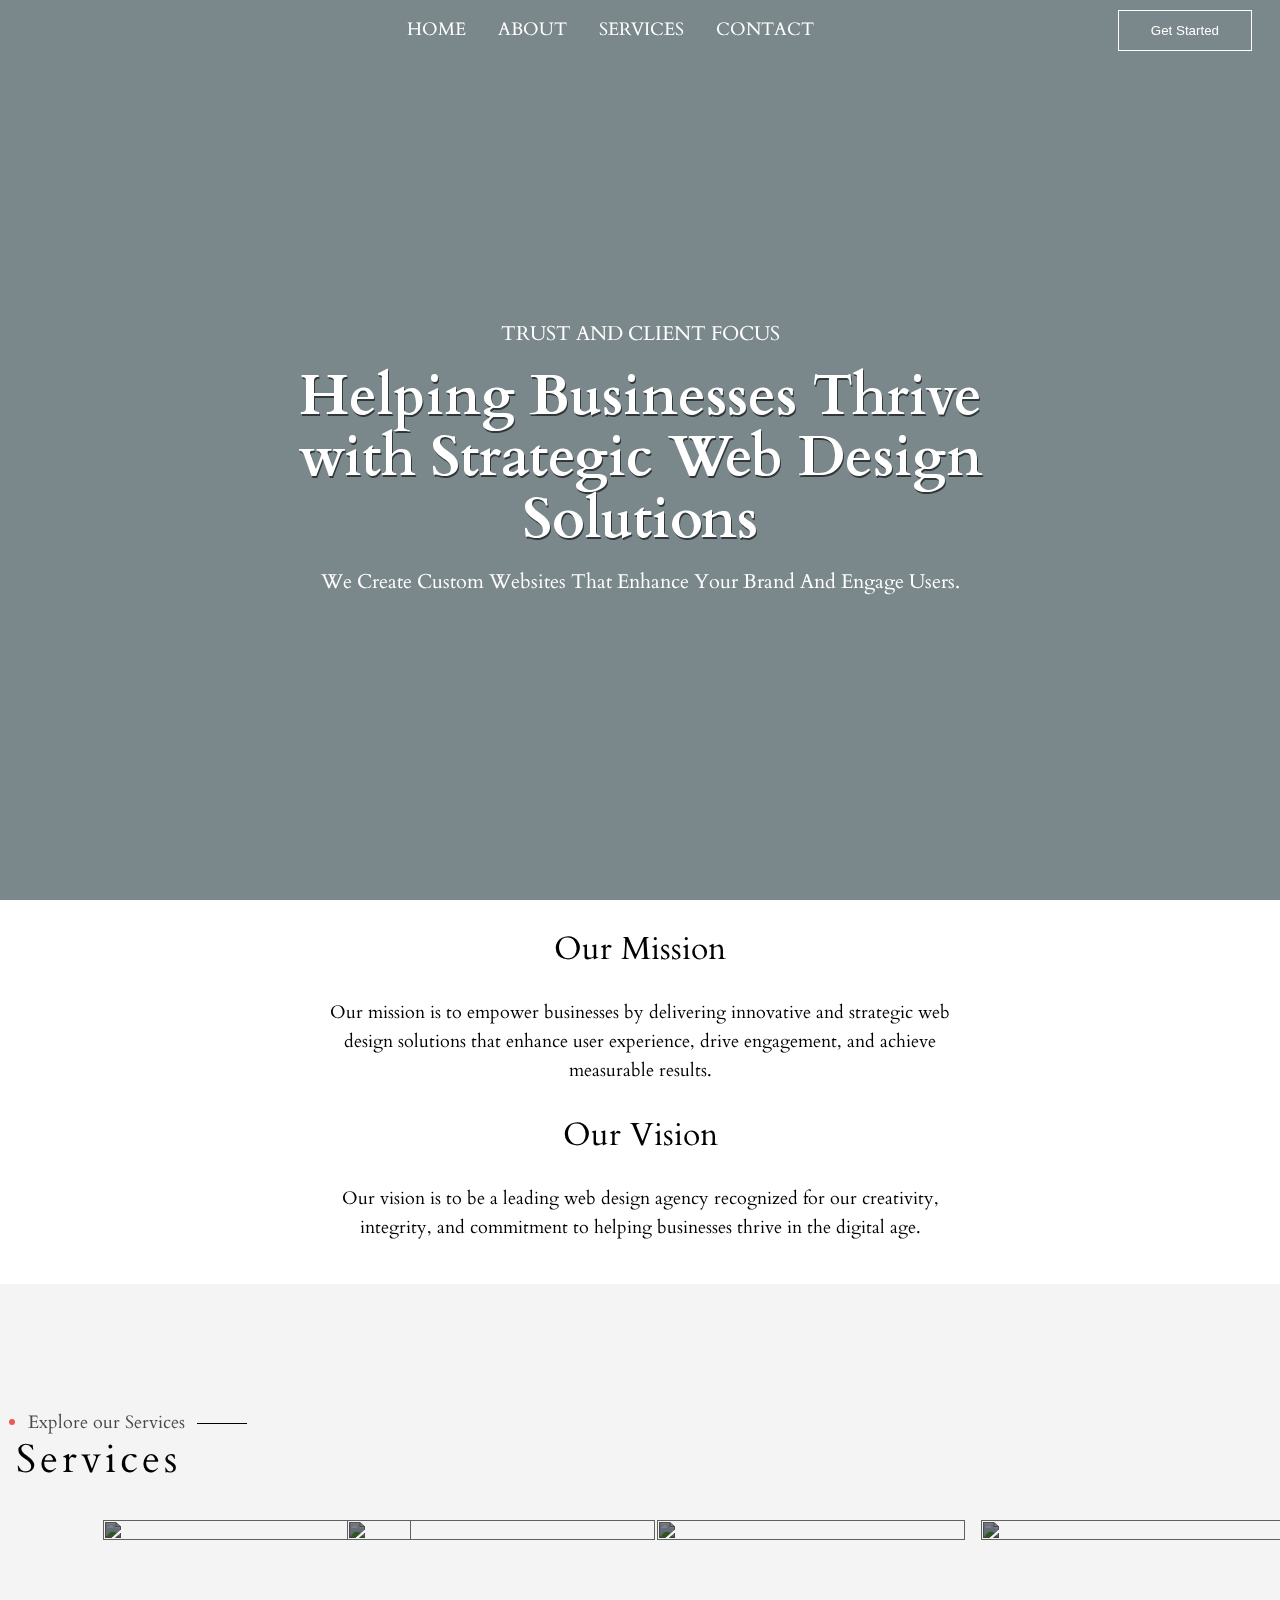
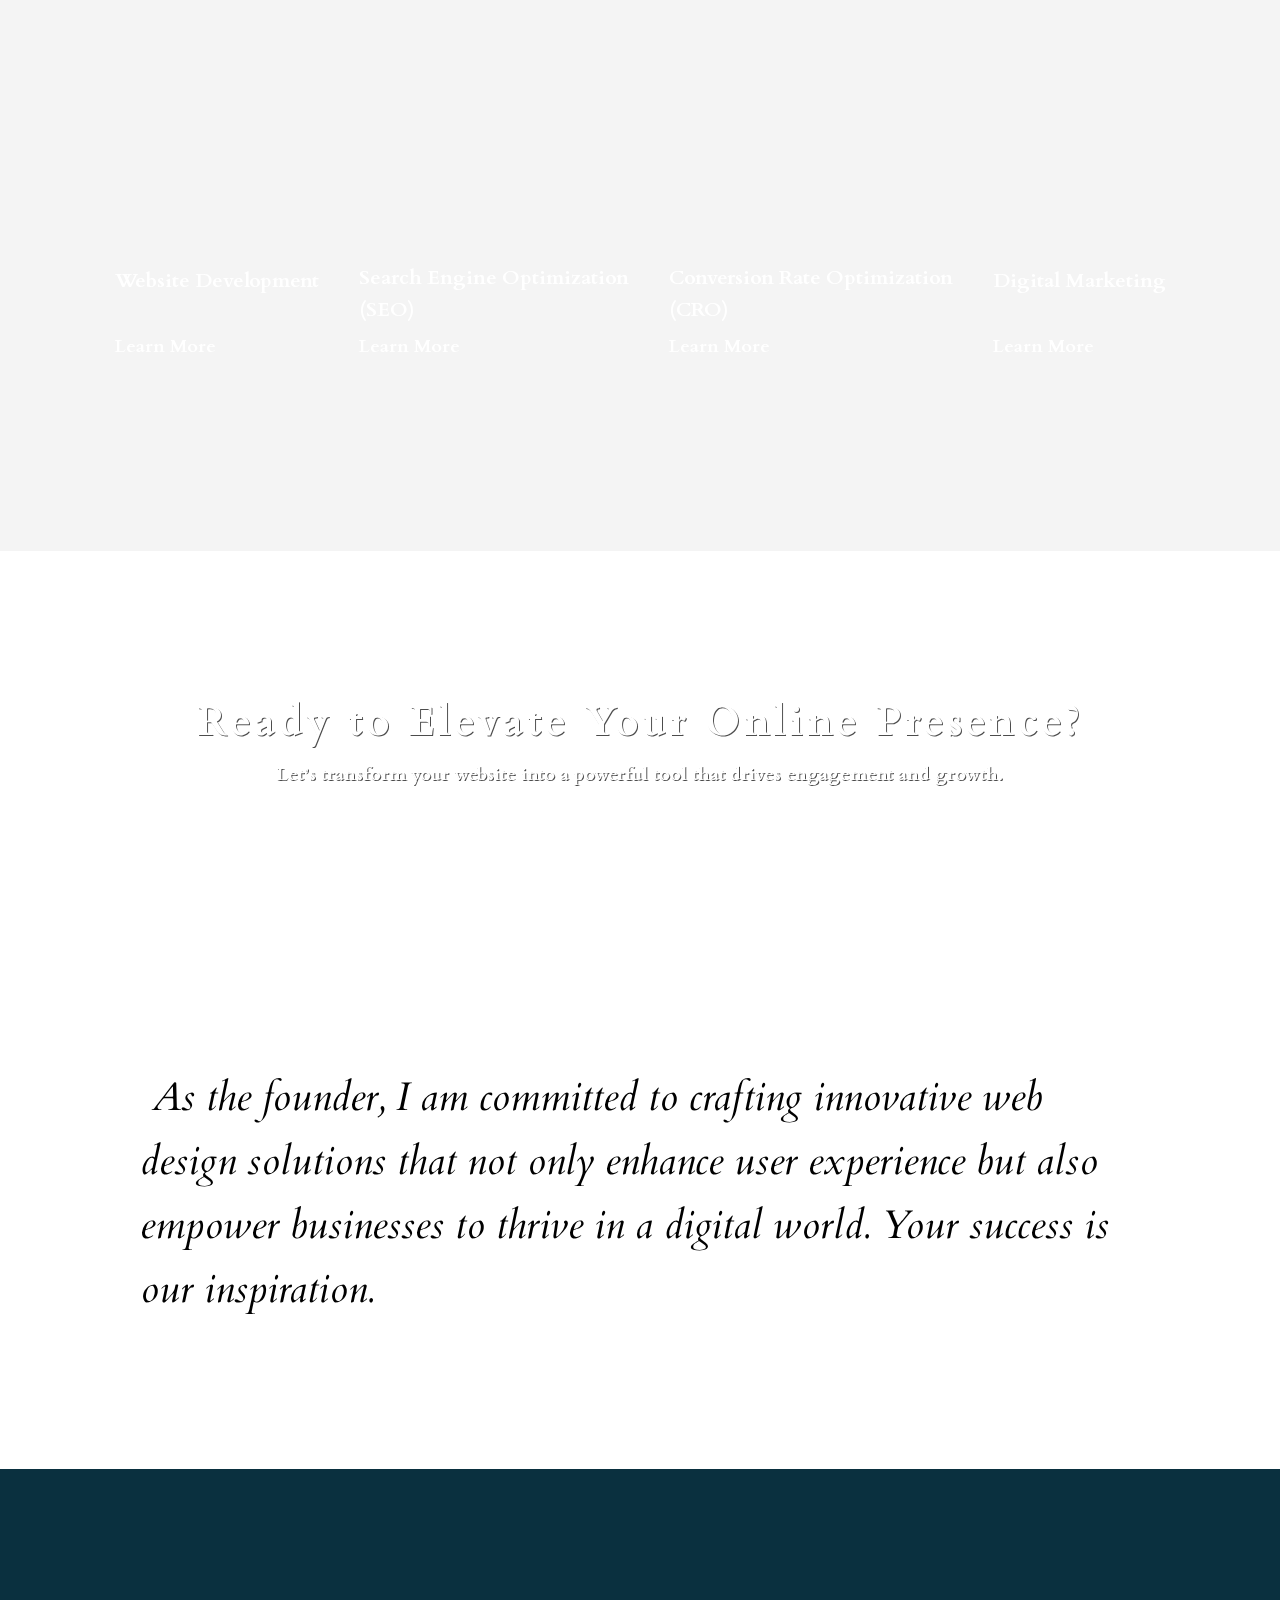
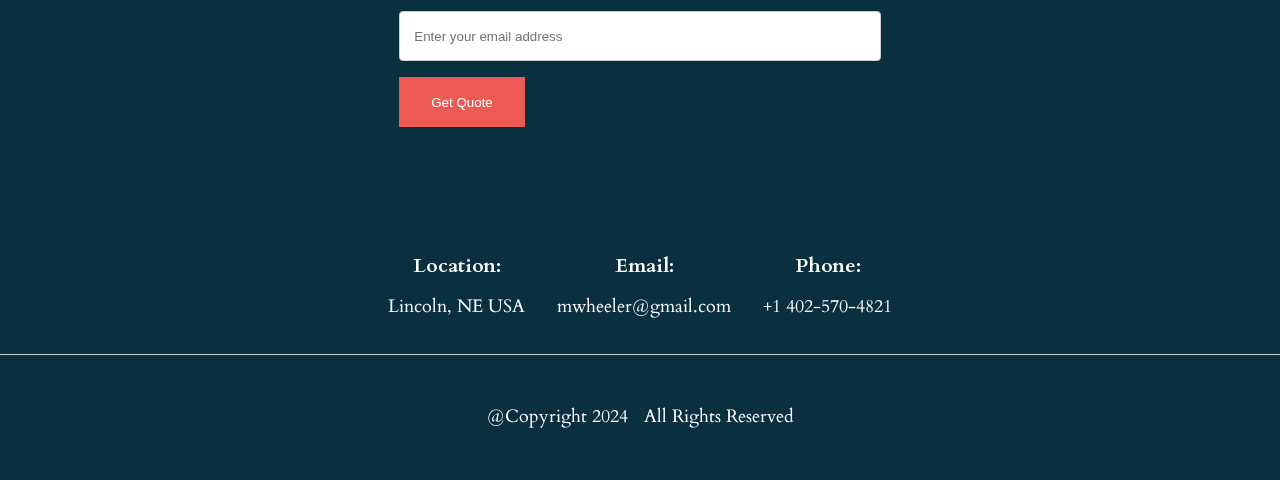
==== index.html @ 61f73f13 "about page" ====
<!DOCTYPE html>
<html lang="en">
  <head>
    <meta charset="UTF-8" />
    <meta name="viewport" content="width=device-width, initial-scale=1.0" />
    <title>Design co</title>
    <link rel="stylesheet" href="styles.css" />
    <link
      rel="stylesheet"
      href="https://cdnjs.cloudflare.com/ajax/libs/font-awesome/6.6.0/css/all.min.css"
      integrity="sha512-Kc323vGBEqzTmouAECnVceyQqyqdsSiqLQISBL29aUW4U/M7pSPA/gEUZQqv1cwx4OnYxTxve5UMg5GT6L4JJg=="
      crossorigin="anonymous"
      referrerpolicy="no-referrer"
    />
    <link rel="preconnect" href="https://fonts.googleapis.com" />
    <link rel="preconnect" href="https://fonts.gstatic.com" crossorigin />
    <link
      href="https://fonts.googleapis.com/css2?family=Cardo:ital,wght@0,400;0,700;1,400&display=swap"
      rel="stylesheet"
    />
  </head>
  <body>
    <main>
      <section class="hero" id="hero">
        <nav class="wrapper">
          <div class="logo">
            <a href="#hero"><img src="./assets/logoweb2.png" alt="" /></a>
          </div>
          <ul class="nav__links">
            <div class="mobile__close"><i class="fa-solid fa-x"></i></div>
            <li><a href="">HOME</a></li>
            <li><a href="about.html">ABOUT</a></li>
            <li><a href="#services">SERVICES</a></li>
            <li><a href="contact.html">CONTACT</a></li>
          </ul>
          <button onclick="window.location.href='contact.html'"  class="btn" >Get Started</button>
          <div class="mobile__open"><i class="fa-solid fa-bars"></i></div>
        </nav>
        <div class="title">
          <p>TRUST AND CLIENT FOCUS</p>
          <h1>Helping Businesses Thrive with Strategic Web Design Solutions</h1>
          <p>
            We create custom websites that enhance your brand and engage users.
          </p>
        </div>
        <div class="overlay"></div>
      </section>

      <!--------------------- INTRO------------------- -->

      <section class="introduction">
        <div class="statement">
          <div class="statement__header">
            <i class="fa-solid fa-crosshairs"></i>
            <h3>Our Mission</h3>
          </div>
          <p>
            Our mission is to empower businesses by delivering innovative and
            strategic web design solutions that enhance user experience, drive
            engagement, and achieve measurable results.
          </p>
        </div>

        <div class="statement">
          <div class="statement__header">
            <i class="fa-solid fa-medal"></i>
            <h3>Our Vision</h3>
          </div>
          <p>
            Our vision is to be a leading web design agency recognized for our
            creativity, integrity, and commitment to helping businesses thrive
            in the digital age.
          </p>
        </div>
        <button class="btn">MORE ABOUT US</button>
      </section>

      <!--------------------- SERVICES------------------- -->

      <section id="services" class="services" id="services">
        <div class="title__header wrapper">
          <div class="header__sub">
            <ul>
              <li>Explore our Services</li>
            </ul>
            <span></span>
          </div>
          <h2>Services</h2>
        </div>
        <div class="services__container wrapper">
          <article class="services__card">
            <img src="./assets/services.jpg" alt="" />
            <div class="services__card-text">
              <p>Website Development</p>
              <a href="webdev.html"
                >Learn More <i class="fa-solid fa-arrow-right"></i
              ></a>
            </div>
          </article>
          <article class="services__card">
            <img src="./assets/services2.jpg" alt="" />
            <div class="services__card-text">
              <p>Search Engine Optimization <br />(SEO)</p>
              <a href="seo.html"
                >Learn More <i class="fa-solid fa-arrow-right"></i
              ></a>
            </div>
          </article>
          <article class="services__card">
            <img src="./assets/services3.jpg" alt="" />
            <div class="services__card-text">
              <p>
                Conversion Rate Optimization <br />
                (CRO)
              </p>
              <a href="CROabout.html"
                >Learn More <i class="fa-solid fa-arrow-right"></i
              ></a>
            </div>
          </article>
          <article class="services__card">
            <img src="./assets/services4.jpg" alt="" />
            <div class="services__card-text">
              <p>Digital Marketing</p>
              <a href="marketing.html">Learn More <i class="fa-solid fa-arrow-right"></i></a>
            </div>
          </article>
        </div>
      </section>

      <!--------------------- CTA ------------------- -->

      <section class="cta">
        <div class="cta__background"></div>
        <div class="cta__content">
          <h2>Ready to Elevate Your Online Presence?</h2>
          <p>Let’s transform your website into a powerful tool that drives engagement and growth.</p>
          <a href="contact.html" class="cta__button">Get Started</a>
        </div>
      </section>

      <!--------------------- TESTIMONIALS ------------------- -->

      <!-- <section class="testimonial wrapper">
        <div class="title__header wrapper">
          <div class="header__sub">
            <ul>
              <li>Hear from our</li>
            </ul>
            <span></span>
          </div>
          <h2>Clients</h2>
        </div>
        <div class="testimonial__container wrapper">
          <div class="testimonial">
            <p>
              <i class="fas fa-quote-left"></i> "Working with [Your Business
              Name] transformed our online presence. The website they created is
              not only beautiful but has also significantly increased our
              customer engagement! <i class="fas fa-quote-right"></i>
            </p>
            <h3>Client Name, Company</h3>
          </div>
          <div class="testimonial">
            <p>
              <i class="fas fa-quote-left"></i> "The team was professional,
              responsive, and understood our needs perfectly. Our sales have
              improved since the new website launched!
              <i class="fas fa-quote-right"></i>
            </p>
            <h3>Client Name, Company</h3>
          </div>
          <div class="testimonial">
            <p>
              <i class="fas fa-quote-left"></i> "Highly recommend! Their
              attention to detail and creativity made our project a success. We
              couldn’t be happier! <i class="fas fa-quote-right"></i>
            </p>
            <h3>Client Name, Company</h3>
          </div>
        </div>
      </section> -->

<section class="founder__quote wrapper">
  <p class="founder__quote-content">
    <i class="fa-solid fa-quote-left"></i>
    As the founder, I am committed to crafting innovative web design solutions that not only enhance user experience but also empower businesses to thrive in a digital world. Your success is our inspiration. <i class="fa-solid fa-quote-right"></i>
  </p>


</section>
    </main>
    <footer>
      <section class="email__contact">
        <div class="email__container">
          <form action="https://api.web3forms.com/submit" method="POST">
            <input
              type="hidden"
              name="access_key"
              value="70f7e2d3-d299-4c2c-afec-eb3be67514da"
            />
          <input type="email" name="email" placeholder="Enter your email address" />
         

          <button class="btn">Get Quote</button>
          </form>
        </div>
        <div class="contact__footer-wrapper">
      <div class="contact__footer">
                <i class="fa-regular fa-compass" style="color: #ec535b;"></i>
            <h4> Location:</h4>
            <p>Lincoln, NE USA</p></div>
            <div class="contact__footer">
                <i class="fa-regular fa-envelope"style="color: #ec5b35;"></i>
            <h4> Email:</h4>
            <p>mwheeler@gmail.com</p></div>
            <div class="contact__footer">
                <i class="fa-solid fa-phone" style="color: #ec535b;"></i>
            <h4> Phone:</h4>
            <p>+1 402-570-4821</p></div>
      </div>
    </div>
        <div class="line"></div>
        <div class="copyright">
          <p>@Copyright 2024</p>
          <p>All Rights Reserved</p>
        </div>
      </section>
    </footer>
  </body>

  <script src="main.js" >

  </script>
</html>
---- styles.css ----
:root {
  --background: white;
  --primary: #0a303f;
  --button: #ec5b53;
  --textSecondary: rgb(75, 73, 73);
  --accent: #0082be;

  --fs-300: clamp(0.875rem, 0.55rem + 1vw, 1.125rem);
  --fs-350: clamp(1rem, 0.75rem + 1vw, 1.25rem);
  --fs-400: clamp(1rem, 1rem + 1.5vw, 1.5rem);
  --fs-450: clamp(1rem, 1rem + 1.65vw, 1.5rem);
  --fs-500: clamp(1rem, 1rem + 2vw, 2rem);
  --fs-600: clamp(1.125rem, 1rem + 3vw, 2.5rem);
  --fs-700: clamp(1.25rem, 1rem + 5vw, 3.5rem);
  --fs-xl: clamp(2.5rem, 1rem + 15vw, 6rem);
  --fw-light: 300;
  --fw-med: 400;
  --fw-semibld: 500;
  --fw-bld: 700;
  --padding-400: 12px;
  --padding-600: 32px;
  --padding-700: 48px;
  --margin-400: 16px;
  --margin-600: 32px;
  --margin-700: 48px;
  --margin-800: 80px;
  --margin-xl: clamp(6rem, 1rem + 25vw, 12rem);
  --gap-400: 16px;
  --gap-600: 32px;
  --gap-700: 48px;
  --gap-800: 64px;
}

*,
*::before,
*::after {
  box-sizing: border-box;
  padding: 0;
  margin: 0;
}

img,
picture,
video,
canvas,
svg {
  display: block;
  max-width: 100%;

  cursor: pointer;
  object-fit: cover;
}

html {
  font-family: "Cardo", sans-serif;
  scroll-behavior: smooth;
}
body {
  color: var(--text);
  line-height: 1.6;
  font-size: var(--fs-400);
  background-color: #ffffff;
}
h1,
h2,
h3,
h4 {
  line-height: 1.1;
}
h1 {
  font-size: var(--fs-700);
  font-weight: var(--fw-bld);
  text-shadow: 1.5px 1.5px rgba(0, 0, 0, 0.584);
  text-align: center;
}

h2 {
  font-size: var(--fs-600);
  color: var(--text-color-accent);
  letter-spacing: 4px;
  font-weight: var(--fw-semibld);
}

h3 {
  font-size: var(--fs-500);
  font-weight: var(--fw-semibld);
}
h4 {
  font-size: var(--fs-350);
  font-weight: var(--fw-bld);
}
h5 {
  font-weight: 300;
}
p,
li,
ul,
a,
span {
  font-size: var(--fs-300);
  margin-bottom: 0;
}

.wrapper {
  width: min(100% - 32px, 1440px);
  margin-inline: auto;
}
section {
  scroll-margin-top: -45px;
}

.title__header {
  padding-bottom: var(--margin-600);
}
.header__sub {
  display: flex;
  align-items: center;
  padding-left: 12px;
}
.header__sub li {
  color: var(--textSecondary);
}
li::marker {
  color: var(--button);
}
.header__sub span {
  border-bottom: 1px solid black;
  width: 50px;
  margin-left: var(--padding-400);
}

/*================BUTTONS================= */
.btn {
  background: transparent;
  padding: var(--padding-400) var(--padding-600);
  color: white;
  border: 1px solid white;
  font-weight: var(--fw-semibld);
}
.btn:hover {
  background-color: var(--button);
  border: transparent;
  transition: ease 1000ms;
  cursor: pointer;
}

/*==================HEADER================= */

/*==================NAV================= */

nav {
  display: flex;
  justify-content: space-between;
  gap: var(--gap-600);
  align-items: center;
  padding-block: var(--padding-400);
  position: absolute;
  top: 0;
  left: 0;
  right: 0;

  width: 100%;
  padding: 10px var(--padding-400);
  transition: background-color 0.3s ease;
  z-index: 10;
}
.sticky-nav {
  background-color: rgba(0, 0, 0, 0.8);
  position: fixed;
  top: 0;
  left: 0;
  width: 100%;
  z-index: 100;
  max-width: 1800px;
  justify-content: space-evenly;
}
nav .logo img {
  width: 75px;
  border-radius: 100vw;
}
.nav__links {
  display: flex;
  gap: var(--gap-600);
  align-items: center;
}
.nav__links li {
  list-style: none;
}

.nav__links li a {
  color: white;
}

.nav__links a {
  position: relative;

  font-size: var(--fs-300);
  text-decoration: none;
  font-weight: var(--fw-semibld);
  transition: 0.3s ease;
  color: white;
}
.nav__links a::before {
  position: absolute;
  content: "";
  top: 20px;
  left: 0;
  right: 0;
  bottom: 0;
  width: 0;
  height: 2px;
  transition: 500ms ease;
}
.nav__links a::after {
  position: absolute;
  content: "";
  inset: 0;
  top: -1px;
  width: 0;
  height: 2px;
  transition: 500ms ease;
}
.nav__links a:hover::before {
  width: 100%;
  background: var(--button);
}
.nav__links a:hover::after {
  width: 100%;
  background: var(--button);
}
.copywrite {
  text-align: center;
  margin-top: var(--margin-800);
  padding-bottom: var(--margin-600);
}

.mobile__open {
  display: none;
}
.mobile__close {
  display: none;
}
/*==================HERO================= */

.hero {
  background-image: url(./assets/hero.jpg);
  background-position: center;
  background-size: cover;
  background-attachment: fixed;
  background-repeat: no-repeat;
  min-height: 100vh;
  position: relative;
  display: flex;
  flex-direction: column;
  justify-content: center;
  align-items: center;
  padding: 0 20px;
}

.overlay {
  isolation: isolate;
  mix-blend-mode: multiply;
  background-color: rgb(122, 135, 139);
  position: absolute;
  inset: 0;
}

.title {
  text-align: center;
  color: white;
  max-width: 65ch;
  margin-inline: auto;
  font-weight: var(--fw-bld);
  z-index: 1;
}

.title > * {
  margin-top: var(--margin-400);
}
.title p {
  font-size: var(--fs-350);
  font-weight: var(--fw-light);
  text-transform: capitalize;
}

/*==================INTRO================= */

.statement {
  margin-inline: auto;
  font-size: var(--fs-350);
  max-width: 65ch;
  text-align: center;
}

.statement > * {
  margin-top: var(--margin-600);
}

/*==================SERVICES================= */
.services {
  background-color: rgb(244, 244, 244);
  padding: 125px 0 175px;
}
.services__container img {
  max-width: 325px;
  aspect-ratio: 1 / 1.5;
  width: 100%;
  filter: brightness(50%);
}
.services__container {
  display: flex;
  flex-wrap: wrap;
  justify-content: center;
  gap: var(--gap-400);
}

.services__card {
  display: grid;
}
.services__card > * {
  grid-column: 1 /2;
  grid-row: 1 / 2;
}

.services__card-text {
  align-content: end;
  color: white;
  font-weight: var(--fw-bld);
  padding: var(--padding-400);
  z-index: 10;
}
.services__card-text p {
  font-size: 1.25rem;
}
.services__card:first-child p,
.services__card:last-child p {
  padding-bottom: 1.8rem;
}

.services__card-text a {
  color: white;
  text-decoration: none;
}

/*==================CTA================= */

.cta {
  position: relative;
  min-height: 400px;
  overflow: hidden;
  color: white;
  text-align: center;
}

.cta__background {
  position: absolute;
  top: 0;
  left: 0;
  width: 100%;
  height: 100%;
  background-image: url(./assets/cta4.jpg); /* Replace with your image URL */
  background-size: cover;
  background-attachment: fixed; /* Parallax effect */
  background-position: center;
  z-index: 1;
  filter: brightness(80%);
}

.cta__content {
  position: relative;
  z-index: 2;
  padding: 150px 20px;
}

.cta h2,
.cta p {
  font-weight: var(--fw-bld);
  margin-bottom: var(--margin-400);
  text-shadow: 1px 1px rgba(0, 0, 0, 0.701);
}

.cta__button {
  padding: var(--padding-400) var(--padding-600);
  background-color: transparent;
  color: white;
  border: 2px solid white;
  transition: background-color 0.3s;
  font-weight: var(--fw-med);
  text-decoration: none;
}

.cta__button:hover {
  background-color: #d14b43;
  border: none; /* Darker shade for hover effect */
}

/*==================TESTIMONIALS================= */
.testimonial {
  padding-block: var(--padding-700);
}

.testimonial__container {
  display: grid;

  grid-template-columns: repeat(auto-fit, minmax(350px, 1fr));
  align-items: center;
  place-items: center;
}
.testimonial p {
  max-width: 50ch;
}

/*==================FOUNDER QUOTE================= */


.founder__quote-content{
 
  font-size: var(--fs-600);
  font-style: italic;
  max-width: 50ch;
  margin-inline: auto;
height: 400px;
 
  align-content: center;
  
 
}
.founder__quote .fa-solid:first-of-type{
  padding-right:var(--padding-400);
}
.founder__quote .fa-solid:last-of-type{
  padding-left:var(--padding-400);
}

/*==================EMAIL CONTACT================= */

.contact__footer-wrapper {
  display: flex;
  flex-wrap: wrap;
  justify-content: space-evenly;
  padding-bottom: var(--padding-600);
  gap: var(--gap-600);
}
.contact__footer {
  display: grid;
  place-items: center;
  gap: var(--gap-400);
}
.contact__footer > * {
  color: white;
}
.contact__footer i {
  transform: scale(1.5);
}

.email__contact {
  display: grid;
  place-items: center;
  background-color: var(--primary);
  min-height: 350px;
}
.email__container {
  display: flex;
  flex-wrap: wrap;
  gap: 8px;
  align-items: center;
  padding: 130px 0 100px;
}
.email__contact input {
  min-width: 350px;
  padding-left: 6px;
}

.email__container .btn {
  background-color: var(--button);
  border: transparent;
}

.email__container .btn:hover {
  background-color: black;
  border: 1px black;
}

.email__contact input,
.email__contact .btn {
  height: 50px;
}
.line {
  width: 100%;
  border-bottom: 1px solid rgba(245, 243, 243, 0.256);
}
.socials {
  display: flex;
  gap: var(--gap-600);
  padding-bottom: var(--padding-400);
}
.socials i {
  color: white;
  font-size: 2rem;
}
.socials i:hover {
  transform: translateY(-4px);
}
.copyright {
  display: flex;
  gap: var(--gap-400);
  padding-block: var(--padding-700);
  color: white;
}

/*------------ EXPLORE SERVICES ---------------*/

.contact {
  display: grid;
  grid-template-columns: 1fr 1.5fr;
  justify-items: space-between;
  background-color: var(--primary);
  padding: var(--padding-700) 150px;
}
.location__col {
  display: grid;
  gap: var(--gap-400);
  color: white;
  align-content: center;
}
.location__col p {
  padding-block: var(--padding-400);
  color: black;
}
.contact h3 {
  font-weight: var(--fw-bld);
  margin-block: var(--margin-400);
}
.contact__form {
  color: white;
  display: grid;
  grid-template-columns: subgrid;
}

label {
  display: block;
  font-size: var(--fs-300);
}
form {
  padding-block: var(--padding-400);
}
form button {
  margin-top: var(--margin-400);
}

input[type="text"],
input[type="email"],
input[type="tel"],
textarea {
  width: 100%;
  padding: 14px;
  border: 1px solid #ccc;
  border-radius: 4px;
}
footer {
  padding-top: 75px;
}
footer .line {
  width: 100%;
  border-bottom: 1px solid rgb(200, 200, 200);
}
.footer {
  display: grid;
  grid-template-columns: 1fr 0.5fr 1fr;
  justify-items: center;

  padding-top: 120px;
  margin-inline: auto;
}
.footer .logo img {
  padding-bottom: var(--padding-700);
  margin-inline: auto;
}
.footer p,
.footer h4 {
  color: var(--textSecondary);
  max-width: 50ch;
  padding-inline: 6px;
}

.footer__links ul {
  list-style: none;
  display: grid;
  gap: 8px;
  padding-top: var(--padding-600);
}
.footer__links a {
  text-decoration: none;
  font-size: var(--fs-300);
  color: var(--textSecondary);
}
.footer__links a:hover {
  color: #ec5b53;
}
.reach__us {
  color: white !important;
}

/*------------ SEO.HTML ---------------*/
.seo {
}

.seo .banner {
  background-image: url("./assets/banner3.jpg");
}

.seo__services-box {
  margin-inline: auto;
}

.seo__services-box ul {
  display: grid;
  grid-template-columns: 1fr 1fr;
  justify-items: center;
  align-items: center;
  padding-bottom: 175px;
}

.seo__services-box img {
  max-height: 450px;
  max-width: 450px;

  border-radius: 12px;
}

.seo__services__list h2 {
  text-align: center;

  padding-bottom: var(--padding-700);
}
.seo__col li {
  max-width: 55ch;
  padding-block: 12px;
}

/*------------ WEB DEV SERVICE.HTML ---------------*/
.webdev .banner {
  background-image: url("./assets/banner2.jpg");
}
.webdev__img {
  display: grid;
  grid-template-columns: repeat(auto-fit, minmax(350px, 1fr));

  justify-content: space-between;
  gap: var(--gap-400);
}
.webdev__img img {
  border-radius: 12px;
}
.webdev__services__list ul {
  max-width: 85ch;
  margin-inline: auto;

  padding-bottom: 175px;
}
.webdev__services__list h2 {
  text-align: center;
  padding-top: 100px;
  margin-bottom: var(--margin-600);
}
.webdev__services__list li {
  padding-block: 12px;
}
.webdev__together__quote {
  font-size: var(--fs-450);
  max-width: 60ch;
  margin-inline: auto;

  position: relative;
  padding-block: 100px;
  font-style: italic;
}
.explore__services__about .fa-quote-left {
  position: absolute;
  top: 0;
  left: -20px;
  color: rgba(0, 0, 0, 0.15);
  font-size: 7rem;
  z-index: -1;
}

/*------------ MARKETING SERVICE.HTML ---------------*/
.marketing .banner {
  background-image: url(./assets/marketing2.jpg);
  background-size: contain;
  background-position: center;
}
.marketing__services-wrapper {
  display: grid;
  grid-template-columns: 1fr 1fr;
  justify-content: center;
  gap: var(--gap-700);
  padding-block: var(--padding-700);
}
.marketing__col p {
  max-width: 50ch;
  padding-block: var(--padding-600);
}
.marketing__services-list {
  display: grid;
  grid-template-columns: 1fr 1fr;
  place-items: center;
  gap: var(--gap-400);
}
.marketing__services-list img {
  max-width: 200px;
  max-height: 200px;
  aspect-ratio: 1 / 1;
  width: 100%;
  border-radius: 100vw;
}
.marketing__services-box{
  padding-bottom: 175px;
}

.marketing__services-box h2 {
  text-align: center;
}
.marketing__services-list:nth-child(even) {
  grid-template-columns: 1fr 1fr;
  grid-template-areas: "image text";
}

.marketing__services-list:nth-child(odd) {
  grid-template-columns: 1fr 1fr;
  grid-template-areas: "image text";
}

.marketing__services-list img {
  grid-area: image;
}

.marketing__col {
  grid-area: text;
}

/*------------ CRO SERVICE.HTML ---------------*/

.banner {
  background-image: url("./assets/banner.jpg");
  background-size: cover;
  background-position: center;
  background-attachment: fixed;
  height: 500px;
  position: relative;
  overflow: hidden;
}

.explore__services__about-title {
  position: absolute;
  inset: 0;
  top: 50%;
  transform: translateY(-20%);
  font-size: var(--fs-700);
  color: white !important;
  margin-inline: auto;
  text-align: center;
  z-index: 1;
}
.explore__services__about ul {
  list-style: none;
}
.explore__services__about li i {
  font-size: 1.5rem;
  padding-right: 8px;
}
.explore__services__about p,
.explore__services__about li {
  color: var(--textSecondary);
}
.services__about-subhead h2 {
  text-align: center;
  margin-bottom: var(--margin-600);
}
.services__about-subhead {
  padding-block: 120px;
  max-width: 60ch;
  margin-inline: auto;
}
.cro__services-box {
  display: grid;
  grid-template-columns: repeat(auto-fit, minmax(350px, 1fr));

  padding-bottom: 120px;
}
.cro__services-box img {
  border-radius: 12px;
}
.cro__services-list h2 {
  text-align: center;
  text-decoration: underline;
  margin-block: var(--margin-700);
}
.cro__services-list ul > * {
  margin-bottom: var(--margin-400);
}
.together__quote {
  font-size: var(--fs-450);
  max-width: 30ch;
  position: relative;
  padding-top: var(--padding-600);
  font-style: italic;
}

/*------------ CONTACT US.HTML---------------*/
.contact__us-header {
}
.nav__sub-pages {
  display: flex;
  align-items: center;
  gap: var(--gap-600);
  /* From https://css.glass */
  background: rgba(255, 255, 255, 0.2);
  border-radius: 16px;
  box-shadow: 0 4px 30px rgba(0, 0, 0, 0.1);
  backdrop-filter: blur(5px);
  -webkit-backdrop-filter: blur(5px);

  list-style: none;
  margin-inline: auto;
  padding: var(--padding-400) var(--padding-700);
  border-radius: 100vw;
}

.nav__sub-pages a {
  color: white;
  text-decoration: none;
  font-weight: var(--fw-bld);
}
.nav__sub-pages a:hover {
  color: var(--accent);
}
.contact__us .banner {
  background-image: url(./assets/contactus4.jpg);
  background-size: cover;
  min-height: 150vh;
}
.contact__us .contact__us-form {
  margin-top: 15rem;

  max-width: 650px;
  margin-inline: auto;
  color: white;
  display: block;
  border-radius: 10px;
  background: rgba(13, 13, 13, 0.75);
  border-radius: 16px;
  box-shadow: 0 4px 30px rgba(0, 0, 0, 0.1);
  backdrop-filter: blur(5px);
  -webkit-backdrop-filter: blur(5px);
  padding: var(--padding-700);
}
.contact__us-form {
  color: white;
  min-width: 375px;
  margin-inline: auto;
}
.contact__us-form form {
}

footer .location__col {
  color: black;
  display: flex;
  flex-wrap: wrap;
  justify-content: space-evenly;
  gap: var(--gap-600);
}
.location__footer {
  display: grid;
  place-items: center;
  gap: var(--gap-400);
}
.location__footer i {
  scale: 2;
}
.location__footer p {
  color: black;
}
.contact__us .contact__form {
  color: black;
}


/*------------ ABOUT.HTML---------------*/

.about .banner{
  background-image: url(./assets/about6.jpg);
}
.about .explore__services__about-title{
 
  text-shadow: 1px 1px rgba(0, 0, 0, 0.49);
}
.about .container{
  max-width: 65ch;
  margin-inline: auto;
  padding-top: var(--padding-700);
}

.about__header h1{
  padding-bottom: var(--padding-400);
}
.about__header {
  text-align: center;
  padding-block: var(--padding-600);
}
.about__box{
  display: grid;
  grid-template-columns: 1fr 1fr;
  gap: var(--gap-600);
}
.about__card h2{
  padding-bottom: var(--padding-400);
}
.about__footer{
  display: grid;
  place-items: center;
  gap:10px;
}

.contact__links{
  display: flex;
  align-items: center;
  padding-top: var(--padding-400);
}


@media (max-width: 800px) {
  .email__container {
    justify-content: center;
    max-width: 90%;
  }

  .hero {
    background-attachment: scroll;
  }
  .cta__background {
    background-attachment: scroll;
  }
  .banner {
    background-attachment: scroll;
  }

  .services__card-text {
    margin-top: auto;
  }
  .services__card-text a:hover {
    color: var(--accent);
  }

  .services__card:first-child p,
  .services__card:last-child p {
    padding-bottom: 0;
  }
  .cro__services-list {
    padding-inline: var(--padding-600);
  }
  .contact {
    grid-template-columns: 1fr;
    padding-inline: var(--padding-400);
  }

  .footer {
    gap: var(--gap-700);
    padding-block: var(--padding-600);
  }

  .webdev__services__list ul {
    gap: 0;
    flex-wrap: wrap;
  }
  .seo__services-box img {
    max-height: 350px;
    max-width: 350px;
  }
  iframe {
    width: 375px;
  }
  .footer p {
    text-align: center;
  }
}

@media (max-width: 1000px) {
  
  .mobile__open {
    display: block;
    color: white;
    cursor: pointer;
    font-size: 2rem
  }

  .nav__links {
    display: flex;
    flex-direction: column;
    background-color: black;
    width: 250px;
    justify-content: center;
    align-items: center;
    padding-block: 15rem;
    position: fixed;
    top: 0;
    right: -200%;
    transition: 500ms ease;
  }
  .nav__links.active {
    right: 0px;
  }
  .mobile__close {
    display: block;
    position: absolute;
    top: 30px;
    right: 30px;
    cursor: pointer;
  }
  .mobile__close i {
    color: white;
  }

  nav .btn {
    display: none;
  }
  .sticky-nav {
    justify-content: space-between;
    padding-inline: var(--padding-600);
  }

  .seo__services-box ul {
    display: grid;
    grid-template-columns: 1fr;
    gap: var(--gap-700);
  }

  .seo ul img:first-of-type {
    grid-row-start: 1;
  }
  .footer {
    grid-template-columns: 1fr;
    justify-content: center;
    gap: var(--gap-600);
  }
  iframe {
    max-width: 600px;
  }
  .webdev__img {
    grid-template-columns: 1fr;
  }
  .marketing__services-wrapper {
    grid-template-columns: 1fr;
  }

  .marketing__services-list:nth-child(even) {
    grid-template-columns: 1fr 1fr;
    grid-template-areas: "image text";
  }

  .marketing__services-list:nth-child(odd) {
    grid-template-columns: 1fr 1fr;
    grid-template-areas: "text image";
  }
}
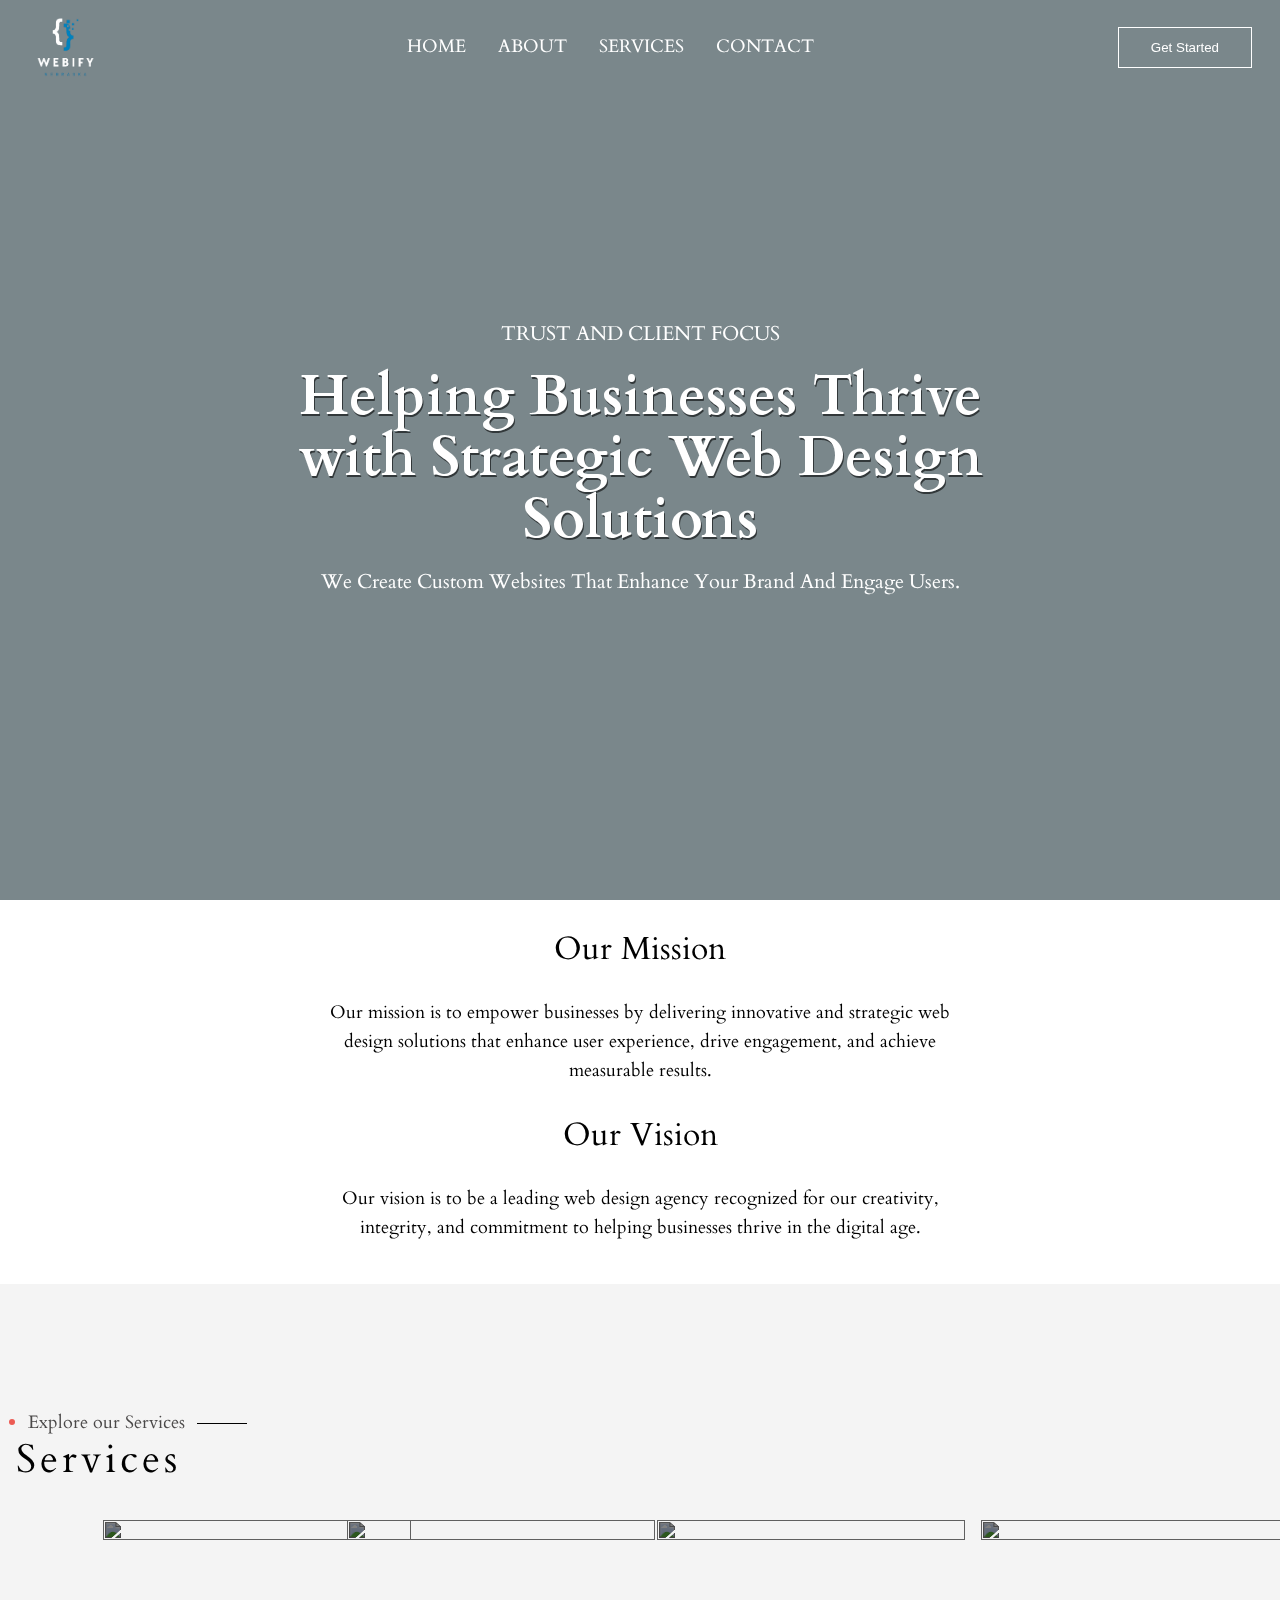
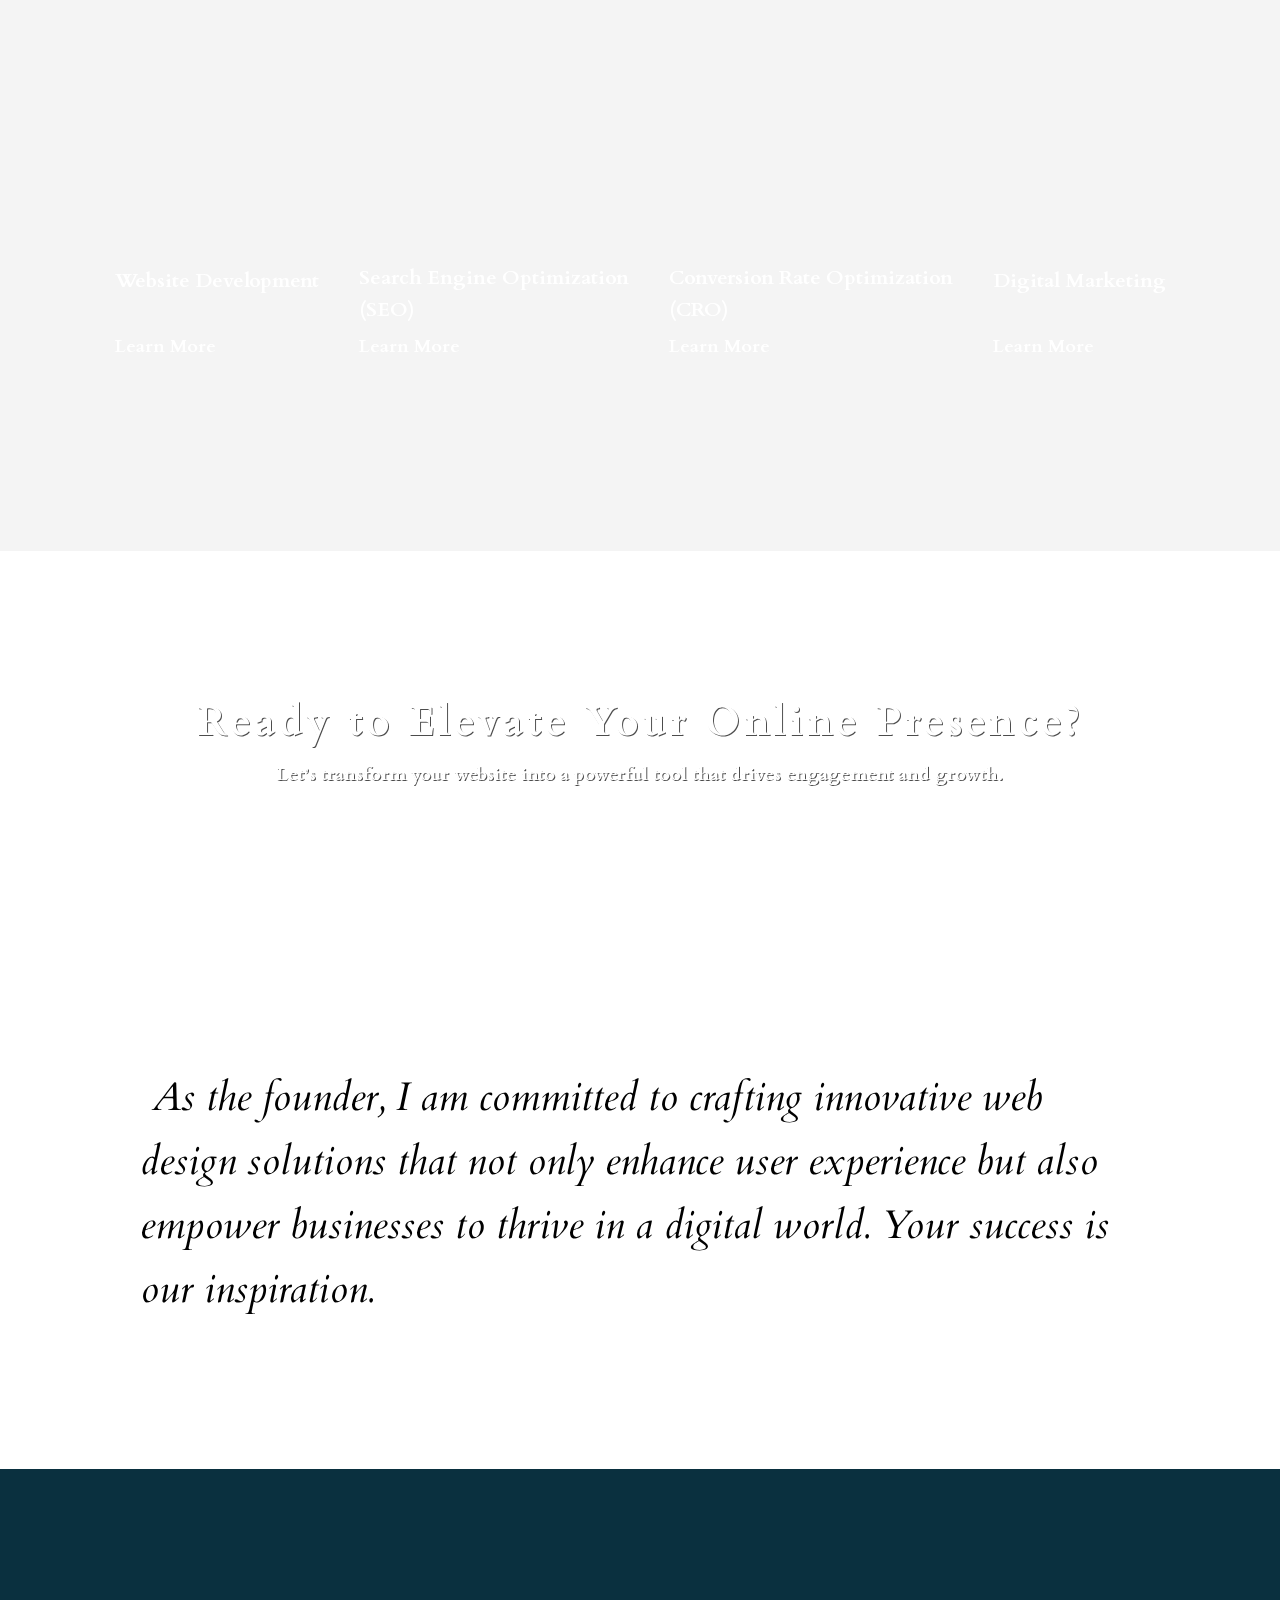
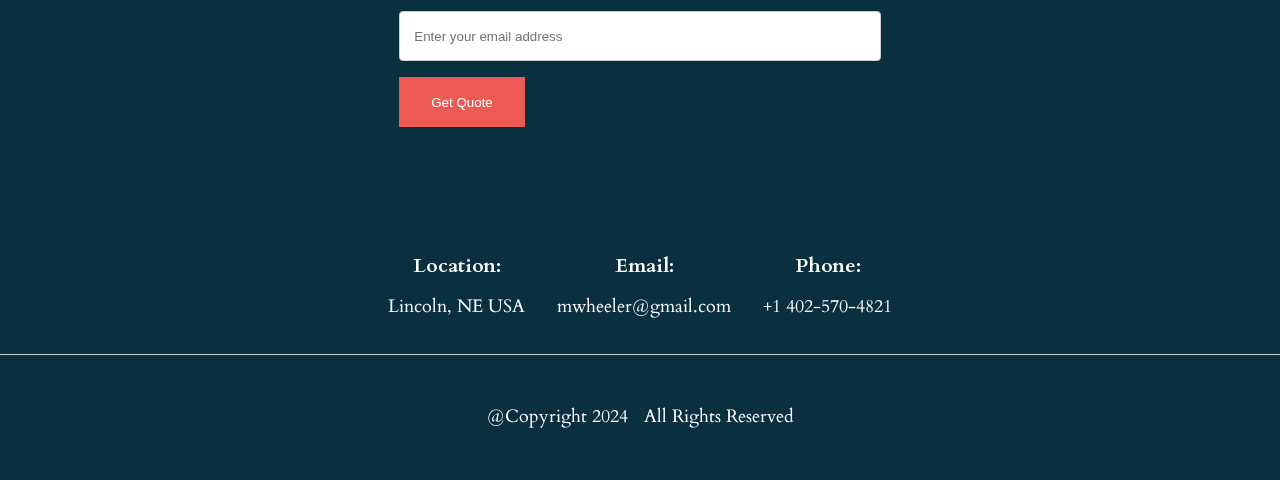
==== commit 21d2b7f1: "new logo" ====
--- a/index.html
+++ b/index.html
@@ -24,7 +24,7 @@
       <section class="hero" id="hero">
         <nav class="wrapper">
           <div class="logo">
-            <a href="#hero"><img src="./assets/logoweb2.png" alt="" /></a>
+            <a href="#hero"><img src="./assets/logowebify2.png" alt="" /></a>
           </div>
           <ul class="nav__links">
             <div class="mobile__close"><i class="fa-solid fa-x"></i></div>
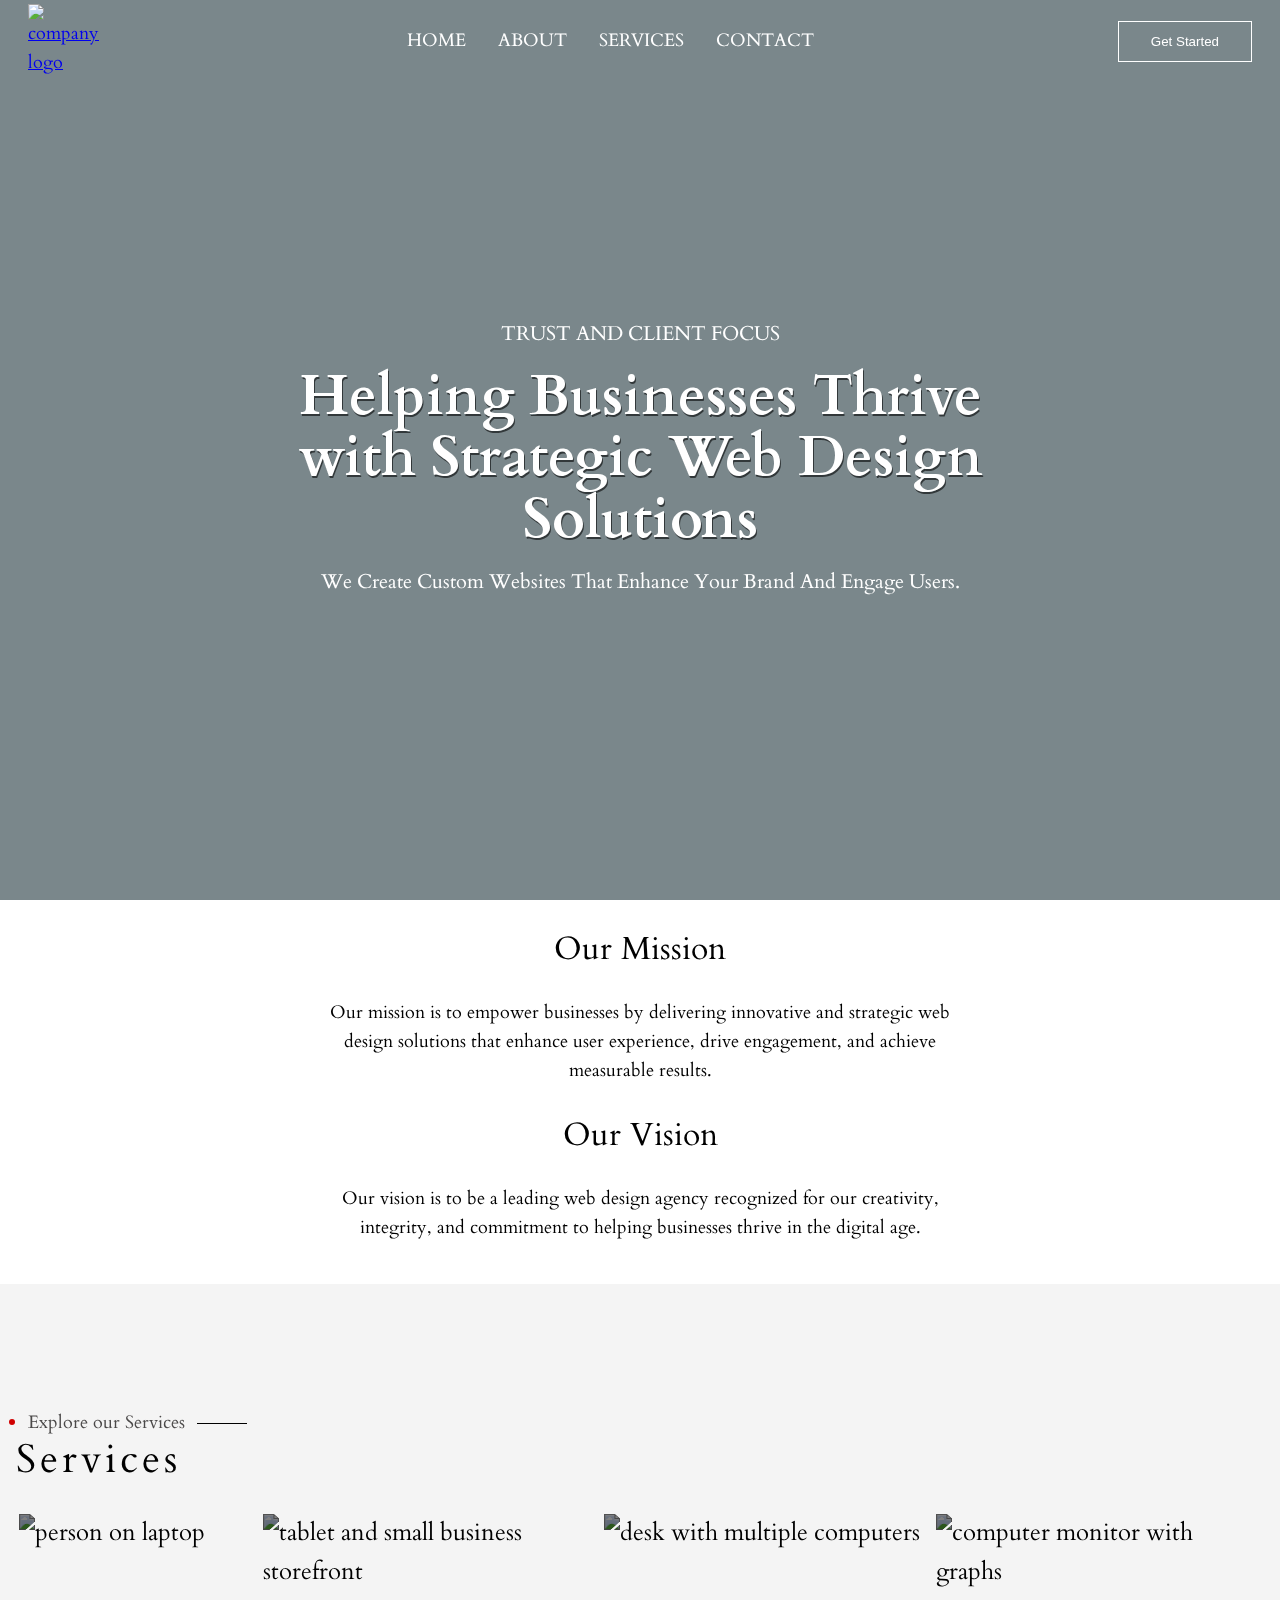
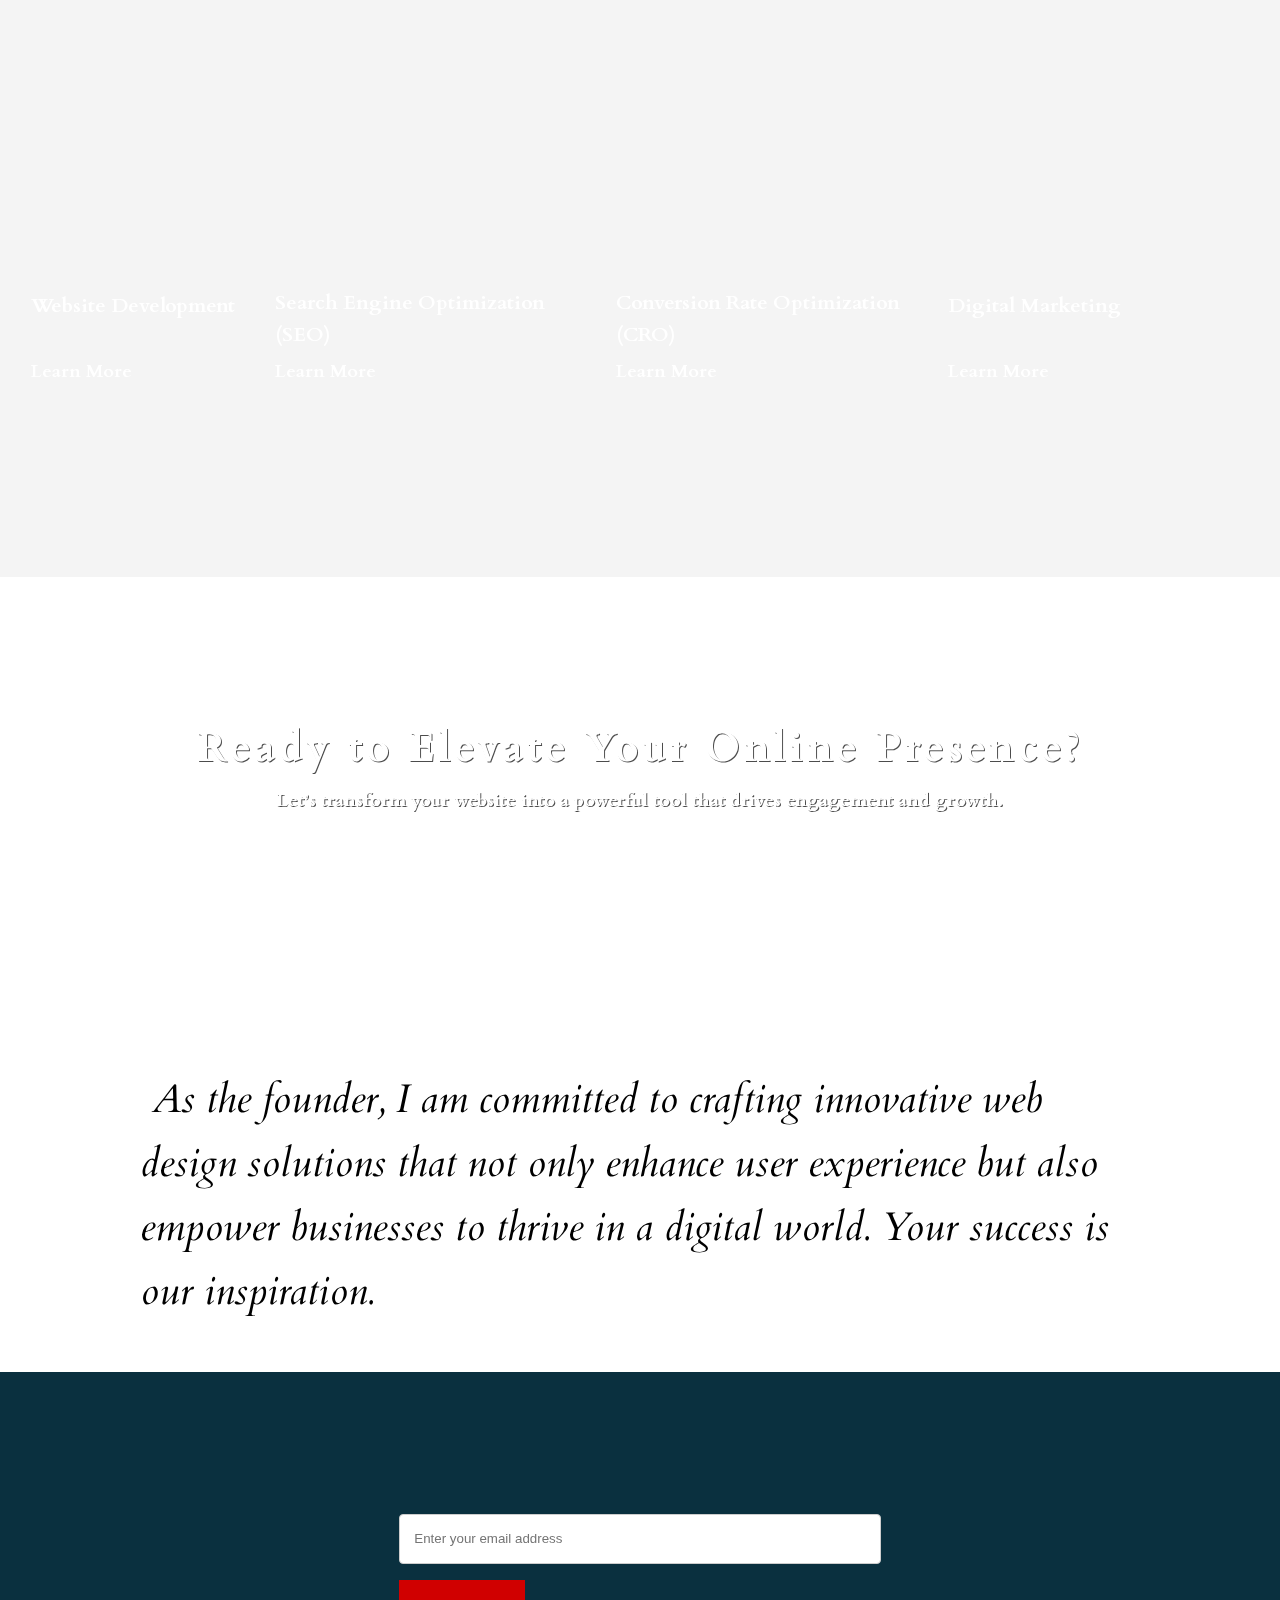
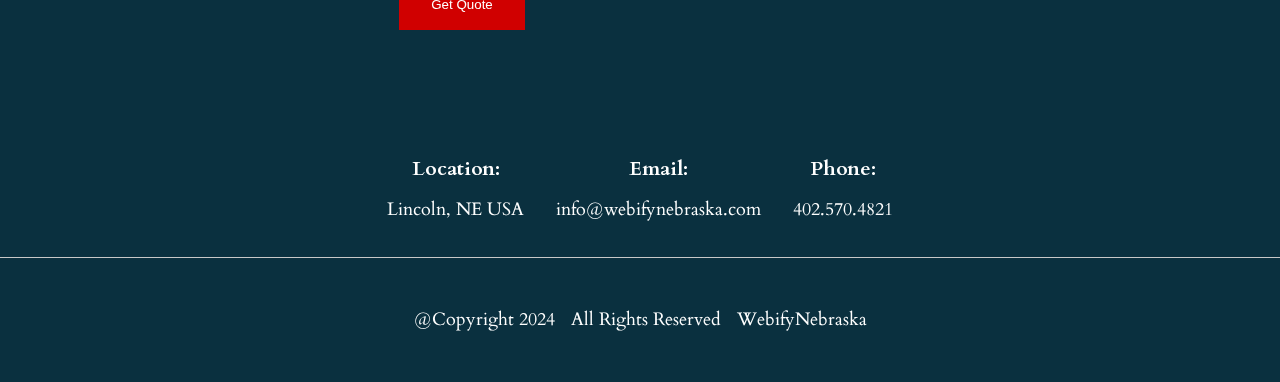
==== commit cfccff1b: "Update title" ====
--- a/index.html
+++ b/index.html
@@ -3,7 +3,7 @@
   <head>
     <meta charset="UTF-8" />
     <meta name="viewport" content="width=device-width, initial-scale=1.0" />
-    <title>Design co</title>
+    <title>Webify Nebraska Web Design Company</title>
     <link rel="stylesheet" href="styles.css" />
     <link
       rel="stylesheet"
@@ -20,11 +20,11 @@
     />
   </head>
   <body>
-    <main>
-      <section class="hero" id="hero">
+  
+      <header class="hero" id="hero">
         <nav class="wrapper">
           <div class="logo">
-            <a href="#hero"><img src="./assets/logowebify2.png" alt="" /></a>
+            <a href="#hero"><img src="./assets/logowebify4.png" alt="company logo" /></a>
           </div>
           <ul class="nav__links">
             <div class="mobile__close"><i class="fa-solid fa-x"></i></div>
@@ -37,6 +37,7 @@
           <div class="mobile__open"><i class="fa-solid fa-bars"></i></div>
         </nav>
         <div class="title">
+          <span class="visually-hidden">background image of meeting taking place in an office setting</span>
           <p>TRUST AND CLIENT FOCUS</p>
           <h1>Helping Businesses Thrive with Strategic Web Design Solutions</h1>
           <p>
@@ -44,10 +45,10 @@
           </p>
         </div>
         <div class="overlay"></div>
-      </section>
+      </header>
 
       <!--------------------- INTRO------------------- -->
-
+      <main>
       <section class="introduction">
         <div class="statement">
           <div class="statement__header">
@@ -89,7 +90,7 @@
         </div>
         <div class="services__container wrapper">
           <article class="services__card">
-            <img src="./assets/services.jpg" alt="" />
+            <img src="./assets/services.jpg" alt="person on laptop" />
             <div class="services__card-text">
               <p>Website Development</p>
               <a href="webdev.html"
@@ -98,7 +99,7 @@
             </div>
           </article>
           <article class="services__card">
-            <img src="./assets/services2.jpg" alt="" />
+            <img src="./assets/services2.jpg" alt="tablet and small business storefront" />
             <div class="services__card-text">
               <p>Search Engine Optimization <br />(SEO)</p>
               <a href="seo.html"
@@ -107,7 +108,7 @@
             </div>
           </article>
           <article class="services__card">
-            <img src="./assets/services3.jpg" alt="" />
+            <img src="./assets/services3.jpg" alt="desk with multiple computers" />
             <div class="services__card-text">
               <p>
                 Conversion Rate Optimization <br />
@@ -119,7 +120,7 @@
             </div>
           </article>
           <article class="services__card">
-            <img src="./assets/services4.jpg" alt="" />
+            <img src="./assets/services4.jpg" alt="computer monitor with graphs" />
             <div class="services__card-text">
               <p>Digital Marketing</p>
               <a href="marketing.html">Learn More <i class="fa-solid fa-arrow-right"></i></a>
@@ -194,11 +195,8 @@
       <section class="email__contact">
         <div class="email__container">
           <form action="https://api.web3forms.com/submit" method="POST">
-            <input
-              type="hidden"
-              name="access_key"
-              value="70f7e2d3-d299-4c2c-afec-eb3be67514da"
-            />
+
+            <input type="hidden" name="access_key" value="bda44771-a9c7-4ef3-89c6-a4d4ab63fcf0">
           <input type="email" name="email" placeholder="Enter your email address" />
          
 
@@ -207,23 +205,24 @@
         </div>
         <div class="contact__footer-wrapper">
       <div class="contact__footer">
-                <i class="fa-regular fa-compass" style="color: #ec535b;"></i>
+                <i class="fa-regular fa-compass"></i>
             <h4> Location:</h4>
             <p>Lincoln, NE USA</p></div>
             <div class="contact__footer">
-                <i class="fa-regular fa-envelope"style="color: #ec5b35;"></i>
+                <i class="fa-regular fa-envelope"></i>
             <h4> Email:</h4>
-            <p>mwheeler@gmail.com</p></div>
+            <p>info@webifynebraska.com</p></div>
             <div class="contact__footer">
-                <i class="fa-solid fa-phone" style="color: #ec535b;"></i>
+                <i class="fa-solid fa-phone" ></i>
             <h4> Phone:</h4>
-            <p>+1 402-570-4821</p></div>
+            <p>402.570.4821</p></div>
       </div>
     </div>
         <div class="line"></div>
         <div class="copyright">
           <p>@Copyright 2024</p>
           <p>All Rights Reserved</p>
+          <p>WebifyNebraska</p>
         </div>
       </section>
     </footer>
--- a/styles.css
+++ b/styles.css
@@ -1,7 +1,7 @@
 :root {
   --background: white;
   --primary: #0a303f;
-  --button: #ec5b53;
+  --button: #d00000;
   --textSecondary: rgb(75, 73, 73);
   --accent: #0082be;
 
@@ -153,14 +153,13 @@
   justify-content: space-between;
   gap: var(--gap-600);
   align-items: center;
-  padding-block: var(--padding-400);
   position: absolute;
   top: 0;
   left: 0;
   right: 0;
 
   width: 100%;
-  padding: 10px var(--padding-400);
+  padding: 4px var(--padding-400);
   transition: background-color 0.3s ease;
   z-index: 10;
 }
@@ -176,7 +175,7 @@
 }
 nav .logo img {
   width: 75px;
-  border-radius: 100vw;
+  height: 75px;
 }
 .nav__links {
   display: flex;
@@ -281,6 +280,16 @@
   font-size: var(--fs-350);
   font-weight: var(--fw-light);
   text-transform: capitalize;
+}
+.visually-hidden {
+  position: absolute;
+  width: 1px;
+  height: 1px;
+  padding: 0;
+  margin: -1px;
+  overflow: hidden;
+  clip: rect(0, 0, 0, 0);
+  border: 0;
 }
 
 /*==================INTRO================= */
@@ -411,25 +420,22 @@
 }
 
 /*==================FOUNDER QUOTE================= */
-
-
-.founder__quote-content{
- 
+.founder__quote {
+  display: grid;
+  place-items: center;
+}
+
+.founder__quote-content {
   font-size: var(--fs-600);
   font-style: italic;
   max-width: 50ch;
-  margin-inline: auto;
-height: 400px;
- 
-  align-content: center;
-  
- 
-}
-.founder__quote .fa-solid:first-of-type{
-  padding-right:var(--padding-400);
-}
-.founder__quote .fa-solid:last-of-type{
-  padding-left:var(--padding-400);
+  padding-block: var(--padding-700);
+}
+.founder__quote .fa-solid:first-of-type {
+  padding-right: var(--padding-400);
+}
+.founder__quote .fa-solid:last-of-type {
+  padding-left: var(--padding-400);
 }
 
 /*==================EMAIL CONTACT================= */
@@ -451,6 +457,7 @@
 }
 .contact__footer i {
   transform: scale(1.5);
+  color: #d00000;
 }
 
 .email__contact {
@@ -557,9 +564,7 @@
   border: 1px solid #ccc;
   border-radius: 4px;
 }
-footer {
-  padding-top: 75px;
-}
+
 footer .line {
   width: 100%;
   border-bottom: 1px solid rgb(200, 200, 200);
@@ -568,12 +573,11 @@
   display: grid;
   grid-template-columns: 1fr 0.5fr 1fr;
   justify-items: center;
-
+  align-items: center;
   padding-top: 120px;
   margin-inline: auto;
 }
 .footer .logo img {
-  padding-bottom: var(--padding-700);
   margin-inline: auto;
 }
 .footer p,
@@ -624,7 +628,7 @@
 .seo__services-box img {
   max-height: 450px;
   max-width: 450px;
-
+margin-bottom: 2rem;
   border-radius: 12px;
 }
 
@@ -633,10 +637,12 @@
 
   padding-bottom: var(--padding-700);
 }
+
 .seo__col li {
   max-width: 55ch;
   padding-block: 12px;
 }
+
 
 /*------------ WEB DEV SERVICE.HTML ---------------*/
 .webdev .banner {
@@ -688,7 +694,7 @@
 .marketing .banner {
   background-image: url(./assets/marketing2.jpg);
   background-size: contain;
-  background-position: center;
+  background-position: top;
 }
 .marketing__services-wrapper {
   display: grid;
@@ -714,7 +720,7 @@
   width: 100%;
   border-radius: 100vw;
 }
-.marketing__services-box{
+.marketing__services-box {
   padding-bottom: 175px;
 }
 
@@ -746,7 +752,7 @@
   background-size: cover;
   background-position: center;
   background-attachment: fixed;
-  height: 500px;
+  height: 400px;
   position: relative;
   overflow: hidden;
 }
@@ -814,17 +820,14 @@
   display: flex;
   align-items: center;
   gap: var(--gap-600);
-  /* From https://css.glass */
   background: rgba(255, 255, 255, 0.2);
-  border-radius: 16px;
   box-shadow: 0 4px 30px rgba(0, 0, 0, 0.1);
   backdrop-filter: blur(5px);
   -webkit-backdrop-filter: blur(5px);
-
   list-style: none;
   margin-inline: auto;
   padding: var(--padding-400) var(--padding-700);
-  border-radius: 100vw;
+  
 }
 
 .nav__sub-pages a {
@@ -873,7 +876,8 @@
 .location__footer {
   display: grid;
   place-items: center;
-  gap: var(--gap-400);
+  gap: 4px;
+  padding-top: 100px;
 }
 .location__footer i {
   scale: 2;
@@ -885,49 +889,65 @@
   color: black;
 }
 
-
 /*------------ ABOUT.HTML---------------*/
 
-.about .banner{
+.about .banner {
   background-image: url(./assets/about6.jpg);
-}
-.about .explore__services__about-title{
- 
+  background-position: bottom;
+  background-size: cover;
+  height: 500px;
+}
+.about .explore__services__about-title {
   text-shadow: 1px 1px rgba(0, 0, 0, 0.49);
 }
-.about .container{
+.about .container {
   max-width: 65ch;
   margin-inline: auto;
   padding-top: var(--padding-700);
 }
 
-.about__header h1{
+.about__header h1 {
   padding-bottom: var(--padding-400);
 }
 .about__header {
   text-align: center;
   padding-block: var(--padding-600);
 }
-.about__box{
-  display: grid;
-  grid-template-columns: 1fr 1fr;
-  gap: var(--gap-600);
-}
-.about__card h2{
+.about__box {
+  display: grid;
+  grid-template-columns: repeat(auto-fit, minmax(350px, 1fr));
+  gap: 5rem;
+  padding-block: var(--padding-600);
+}
+.about__card h2 {
   padding-bottom: var(--padding-400);
 }
-.about__footer{
+.about__card li{
+  margin-bottom: 8px;
+  margin-left: 16px;
+  list-style-type: disc;
+  
+}
+.about__footer {
   display: grid;
   place-items: center;
-  gap:10px;
-}
-
-.contact__links{
+  gap: 10px;
+  font-size: 1rem;
+  margin-inline: auto;
+}
+.about__footer > * {
+  font-size: 0.75rem;
+}
+
+.contact__links {
   display: flex;
   align-items: center;
+  justify-content: center;
   padding-top: var(--padding-400);
 }
-
+.contact__links i {
+  font-size: 1.25rem;
+}
 
 @media (max-width: 800px) {
   .email__container {
@@ -972,6 +992,7 @@
   .webdev__services__list ul {
     gap: 0;
     flex-wrap: wrap;
+
   }
   .seo__services-box img {
     max-height: 350px;
@@ -986,12 +1007,11 @@
 }
 
 @media (max-width: 1000px) {
-  
   .mobile__open {
     display: block;
     color: white;
     cursor: pointer;
-    font-size: 2rem
+    font-size: 2rem;
   }
 
   .nav__links {
@@ -1026,7 +1046,6 @@
   }
   .sticky-nav {
     justify-content: space-between;
-    padding-inline: var(--padding-600);
   }
 
   .seo__services-box ul {
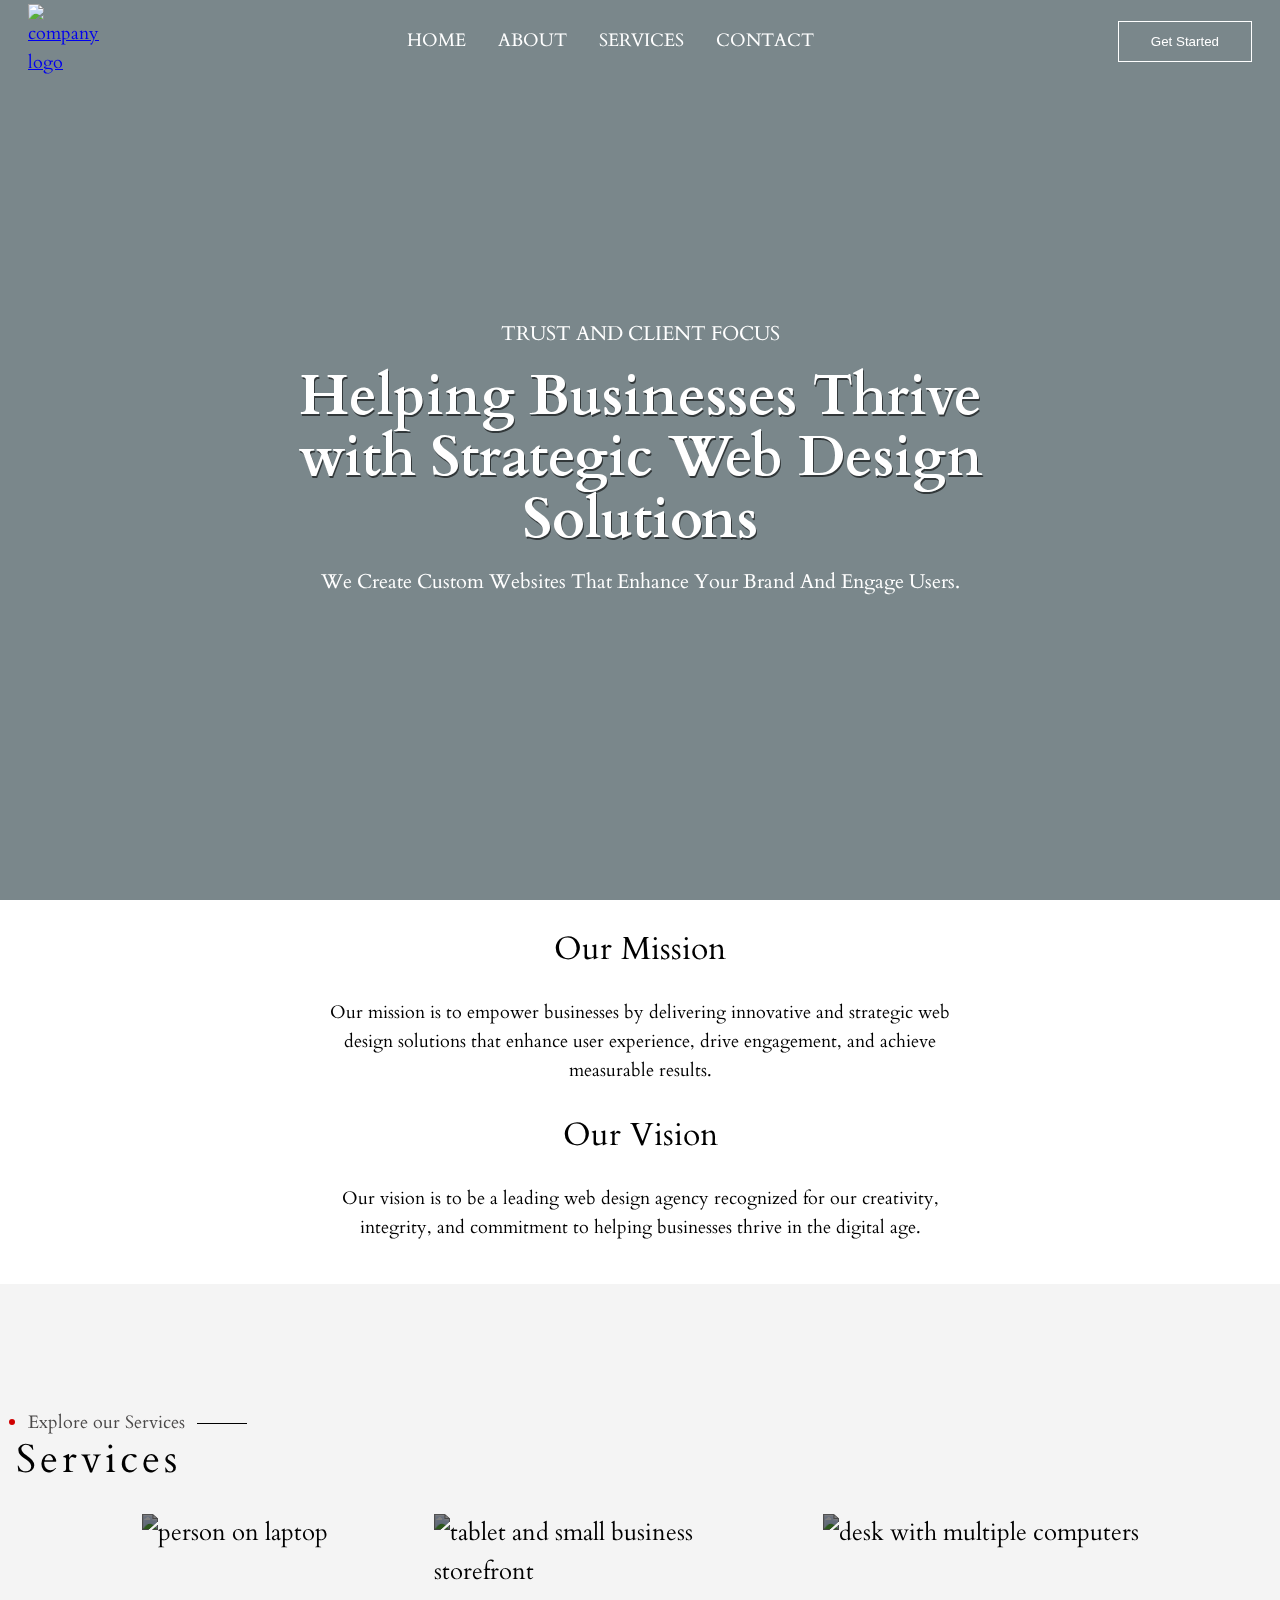
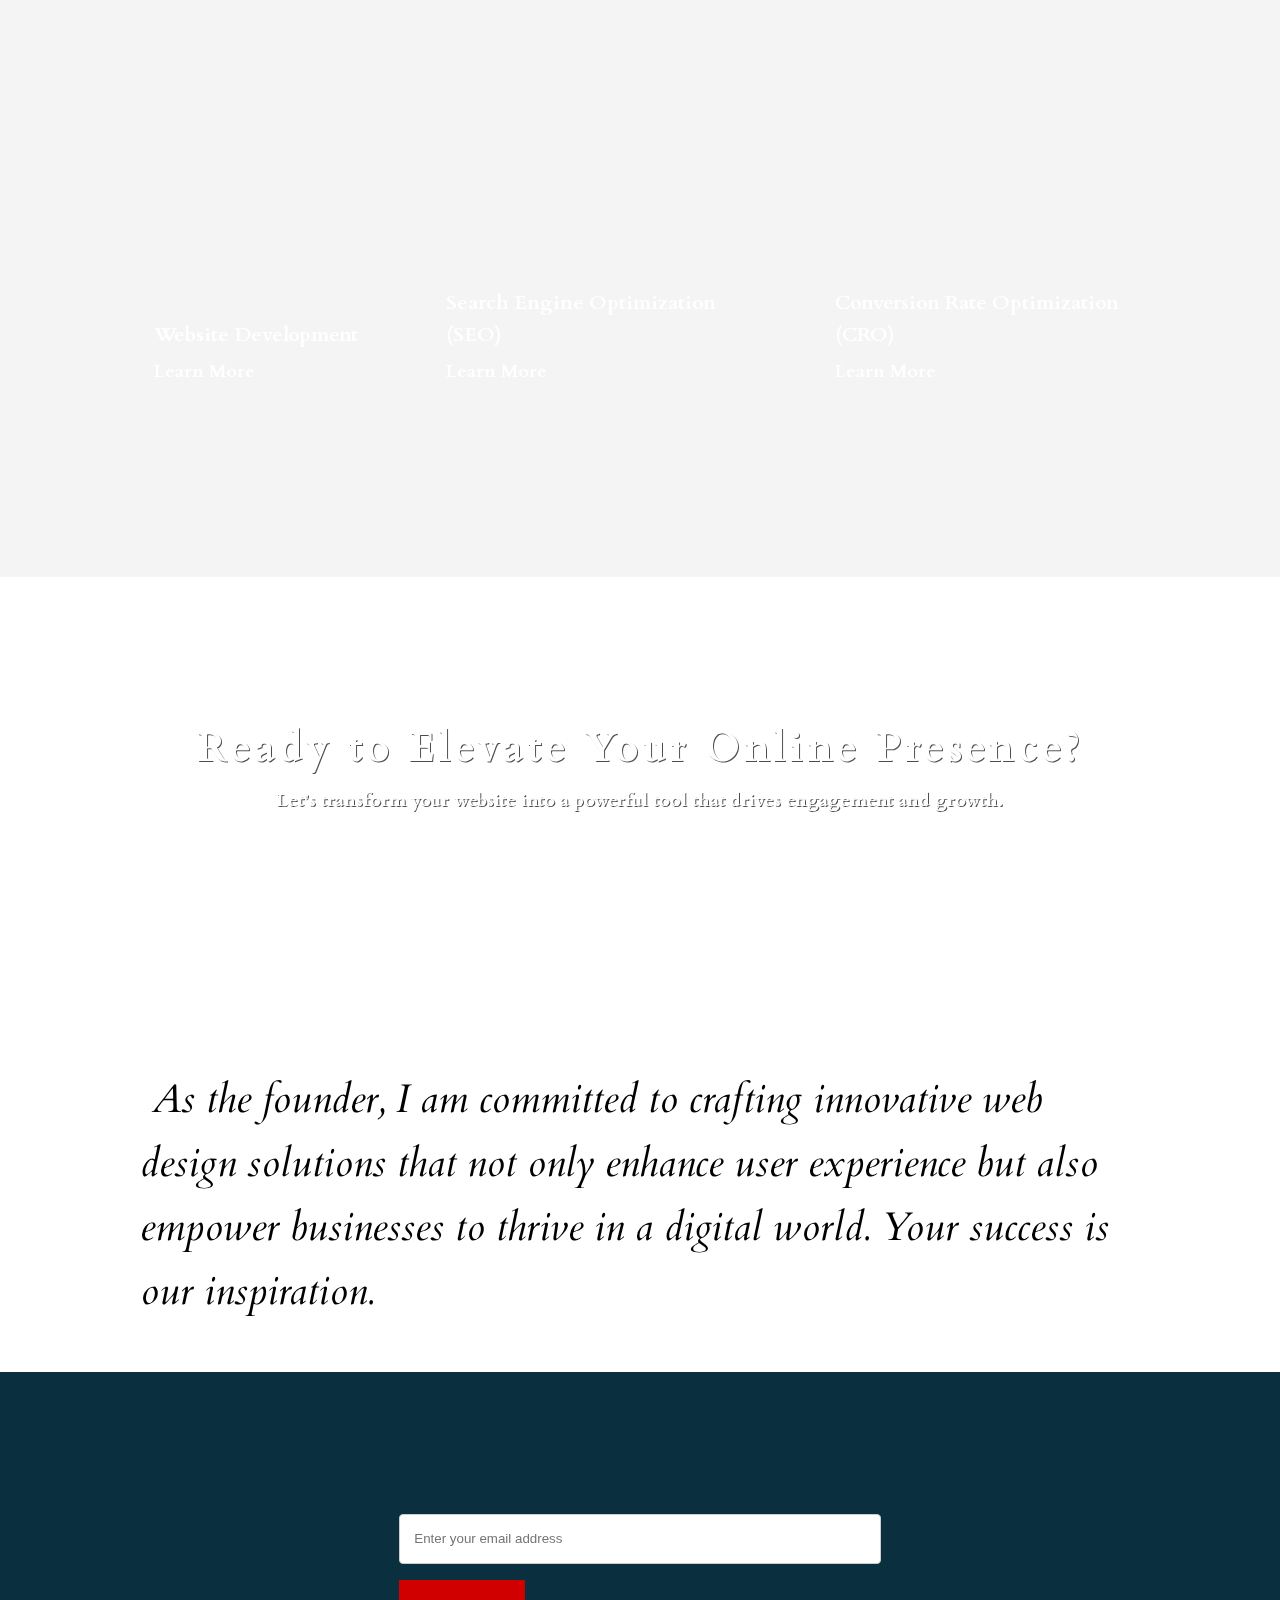
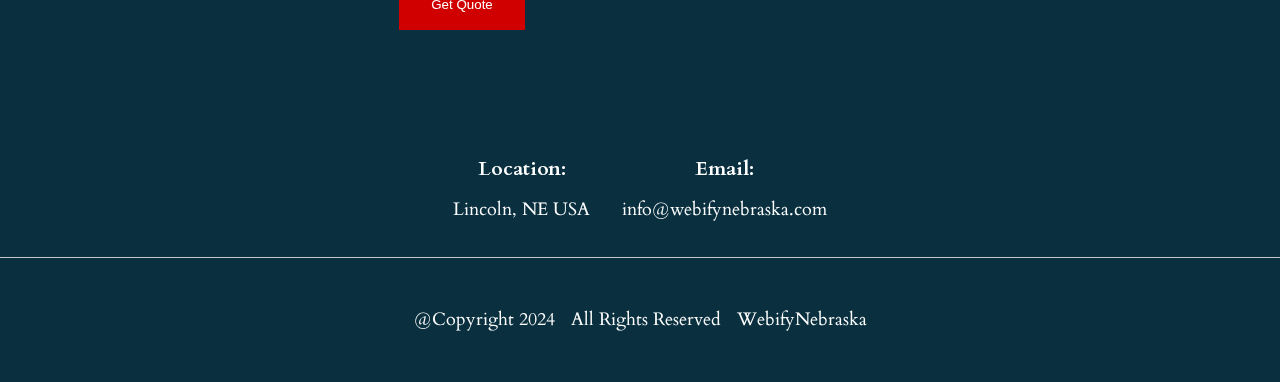
==== commit c38fe886: "new contact" ====
--- a/index.html
+++ b/index.html
@@ -5,6 +5,15 @@
     <meta name="viewport" content="width=device-width, initial-scale=1.0" />
     <title>Webify Nebraska Web Design Company</title>
     <link rel="stylesheet" href="styles.css" />
+      <!-- Favicon -->
+  <link rel="icon" href="https://webifynebraska.com/assets/logowebify4.png" type="image/png">
+
+  <!-- Open Graph Meta Tags -->
+  <meta property="og:title" content="Webify Nebraska - Your Web Dev Agency">
+  <meta property="og:description" content="We create stunning websites to grow your business in Nebraska and beyond.">
+  <meta property="og:image" content="https://webifynebraska.com/assets/logowebify4.png">
+  <meta property="og:url" content="https://webifynebraska.com">
+  <meta property="og:type" content="website">
     <link
       rel="stylesheet"
       href="https://cdnjs.cloudflare.com/ajax/libs/font-awesome/6.6.0/css/all.min.css"
@@ -18,6 +27,16 @@
       href="https://fonts.googleapis.com/css2?family=Cardo:ital,wght@0,400;0,700;1,400&display=swap"
       rel="stylesheet"
     />
+    
+ <!-- Google tag (gtag.js) -->
+<script async src="https://www.googletagmanager.com/gtag/js?id=G-Q1N40BNKPF"></script>
+<script>
+  window.dataLayer = window.dataLayer || [];
+  function gtag(){dataLayer.push(arguments);}
+  gtag('js', new Date());
+
+  gtag('config', 'G-Q1N40BNKPF');
+</script>
   </head>
   <body>
   
@@ -119,13 +138,7 @@
               ></a>
             </div>
           </article>
-          <article class="services__card">
-            <img src="./assets/services4.jpg" alt="computer monitor with graphs" />
-            <div class="services__card-text">
-              <p>Digital Marketing</p>
-              <a href="marketing.html">Learn More <i class="fa-solid fa-arrow-right"></i></a>
-            </div>
-          </article>
+         
         </div>
       </section>
 
@@ -140,47 +153,7 @@
         </div>
       </section>
 
-      <!--------------------- TESTIMONIALS ------------------- -->
-
-      <!-- <section class="testimonial wrapper">
-        <div class="title__header wrapper">
-          <div class="header__sub">
-            <ul>
-              <li>Hear from our</li>
-            </ul>
-            <span></span>
-          </div>
-          <h2>Clients</h2>
-        </div>
-        <div class="testimonial__container wrapper">
-          <div class="testimonial">
-            <p>
-              <i class="fas fa-quote-left"></i> "Working with [Your Business
-              Name] transformed our online presence. The website they created is
-              not only beautiful but has also significantly increased our
-              customer engagement! <i class="fas fa-quote-right"></i>
-            </p>
-            <h3>Client Name, Company</h3>
-          </div>
-          <div class="testimonial">
-            <p>
-              <i class="fas fa-quote-left"></i> "The team was professional,
-              responsive, and understood our needs perfectly. Our sales have
-              improved since the new website launched!
-              <i class="fas fa-quote-right"></i>
-            </p>
-            <h3>Client Name, Company</h3>
-          </div>
-          <div class="testimonial">
-            <p>
-              <i class="fas fa-quote-left"></i> "Highly recommend! Their
-              attention to detail and creativity made our project a success. We
-              couldn’t be happier! <i class="fas fa-quote-right"></i>
-            </p>
-            <h3>Client Name, Company</h3>
-          </div>
-        </div>
-      </section> -->
+
 
 <section class="founder__quote wrapper">
   <p class="founder__quote-content">
@@ -212,10 +185,8 @@
                 <i class="fa-regular fa-envelope"></i>
             <h4> Email:</h4>
             <p>info@webifynebraska.com</p></div>
-            <div class="contact__footer">
-                <i class="fa-solid fa-phone" ></i>
-            <h4> Phone:</h4>
-            <p>402.570.4821</p></div>
+            
+        </div>
       </div>
     </div>
         <div class="line"></div>
--- a/styles.css
+++ b/styles.css
@@ -320,7 +320,7 @@
   display: flex;
   flex-wrap: wrap;
   justify-content: center;
-  gap: var(--gap-400);
+  gap: 4rem;
 }
 
 .services__card {
@@ -340,10 +340,6 @@
 }
 .services__card-text p {
   font-size: 1.25rem;
-}
-.services__card:first-child p,
-.services__card:last-child p {
-  padding-bottom: 1.8rem;
 }
 
 .services__card-text a {
@@ -455,6 +451,7 @@
 .contact__footer > * {
   color: white;
 }
+
 .contact__footer i {
   transform: scale(1.5);
   color: #d00000;
@@ -590,6 +587,7 @@
 .footer__links ul {
   list-style: none;
   display: grid;
+  justify-items: center;
   gap: 8px;
   padding-top: var(--padding-600);
 }
@@ -628,7 +626,7 @@
 .seo__services-box img {
   max-height: 450px;
   max-width: 450px;
-margin-bottom: 2rem;
+  margin-bottom: 2rem;
   border-radius: 12px;
 }
 
@@ -642,7 +640,6 @@
   max-width: 55ch;
   padding-block: 12px;
 }
-
 
 /*------------ WEB DEV SERVICE.HTML ---------------*/
 .webdev .banner {
@@ -827,7 +824,6 @@
   list-style: none;
   margin-inline: auto;
   padding: var(--padding-400) var(--padding-700);
-  
 }
 
 .nav__sub-pages a {
@@ -922,11 +918,10 @@
 .about__card h2 {
   padding-bottom: var(--padding-400);
 }
-.about__card li{
+.about__card li {
   margin-bottom: 8px;
   margin-left: 16px;
   list-style-type: disc;
-  
 }
 .about__footer {
   display: grid;
@@ -992,7 +987,6 @@
   .webdev__services__list ul {
     gap: 0;
     flex-wrap: wrap;
-
   }
   .seo__services-box img {
     max-height: 350px;
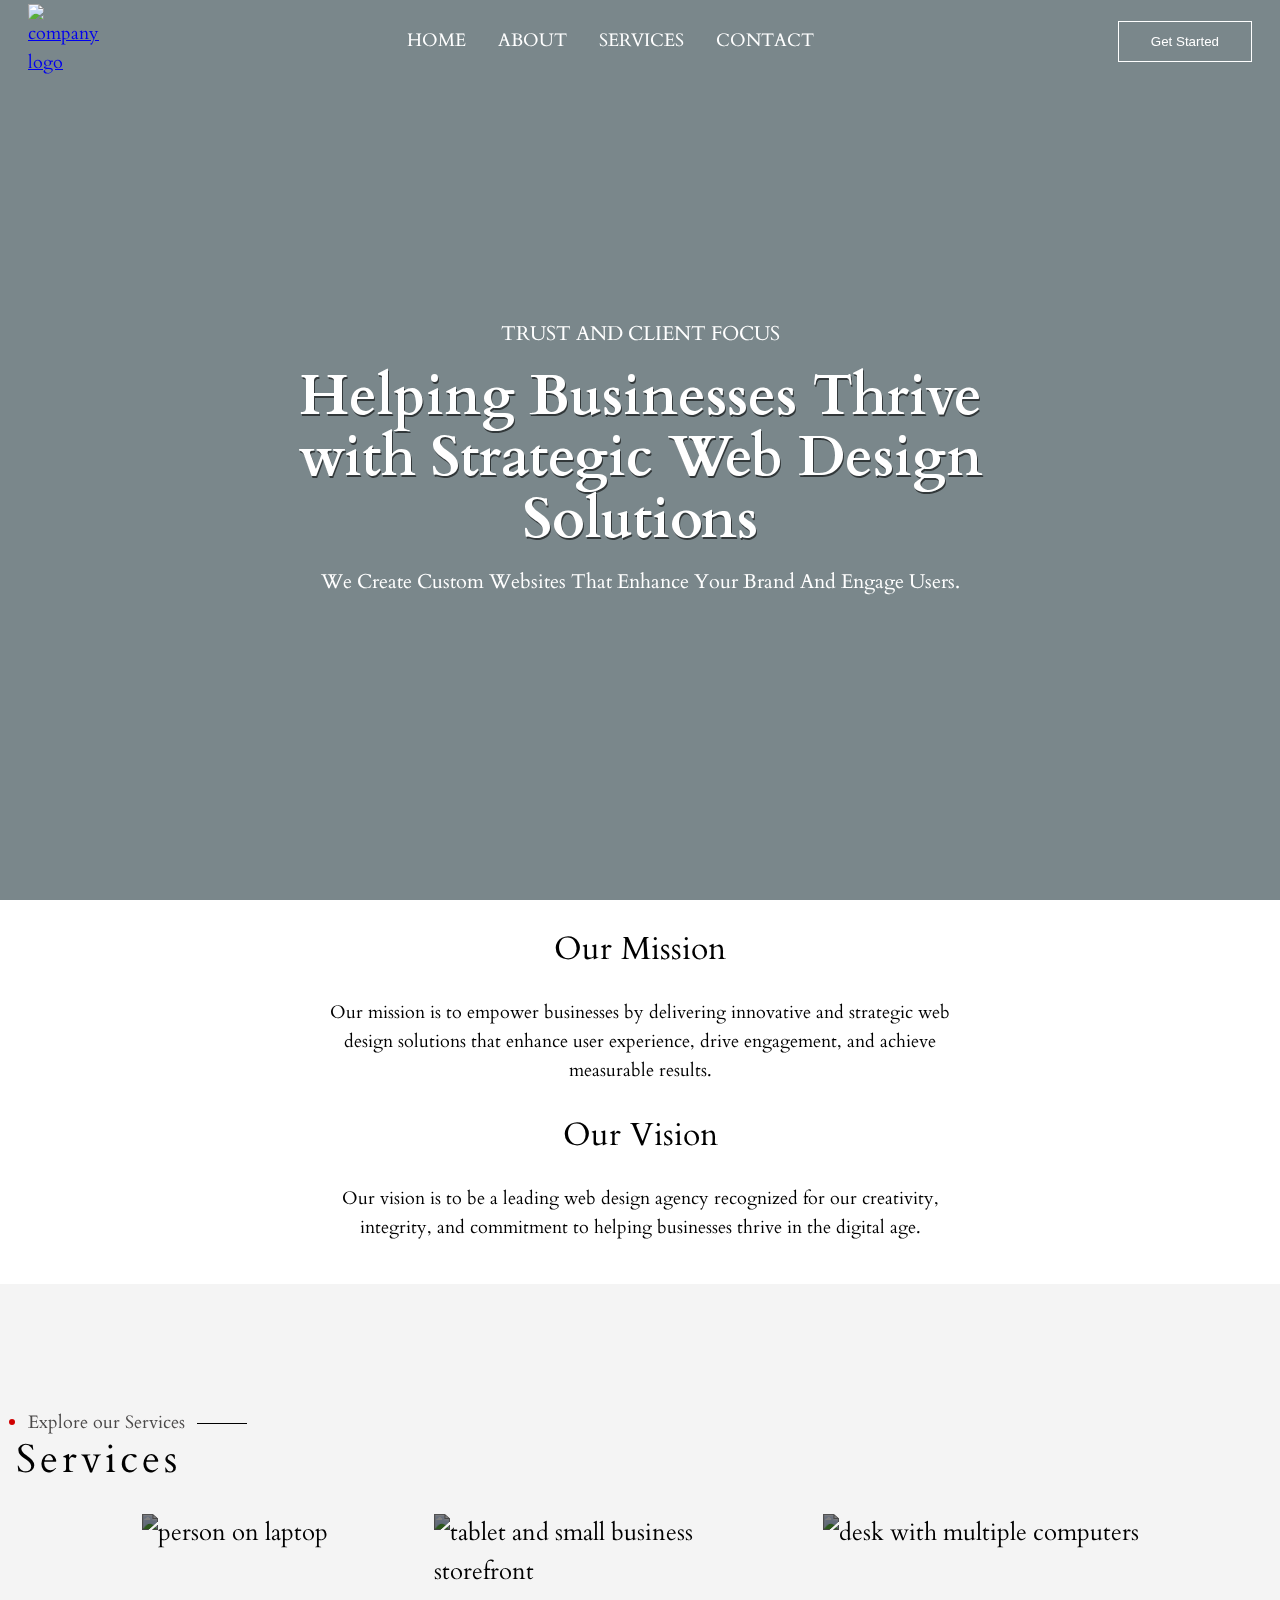
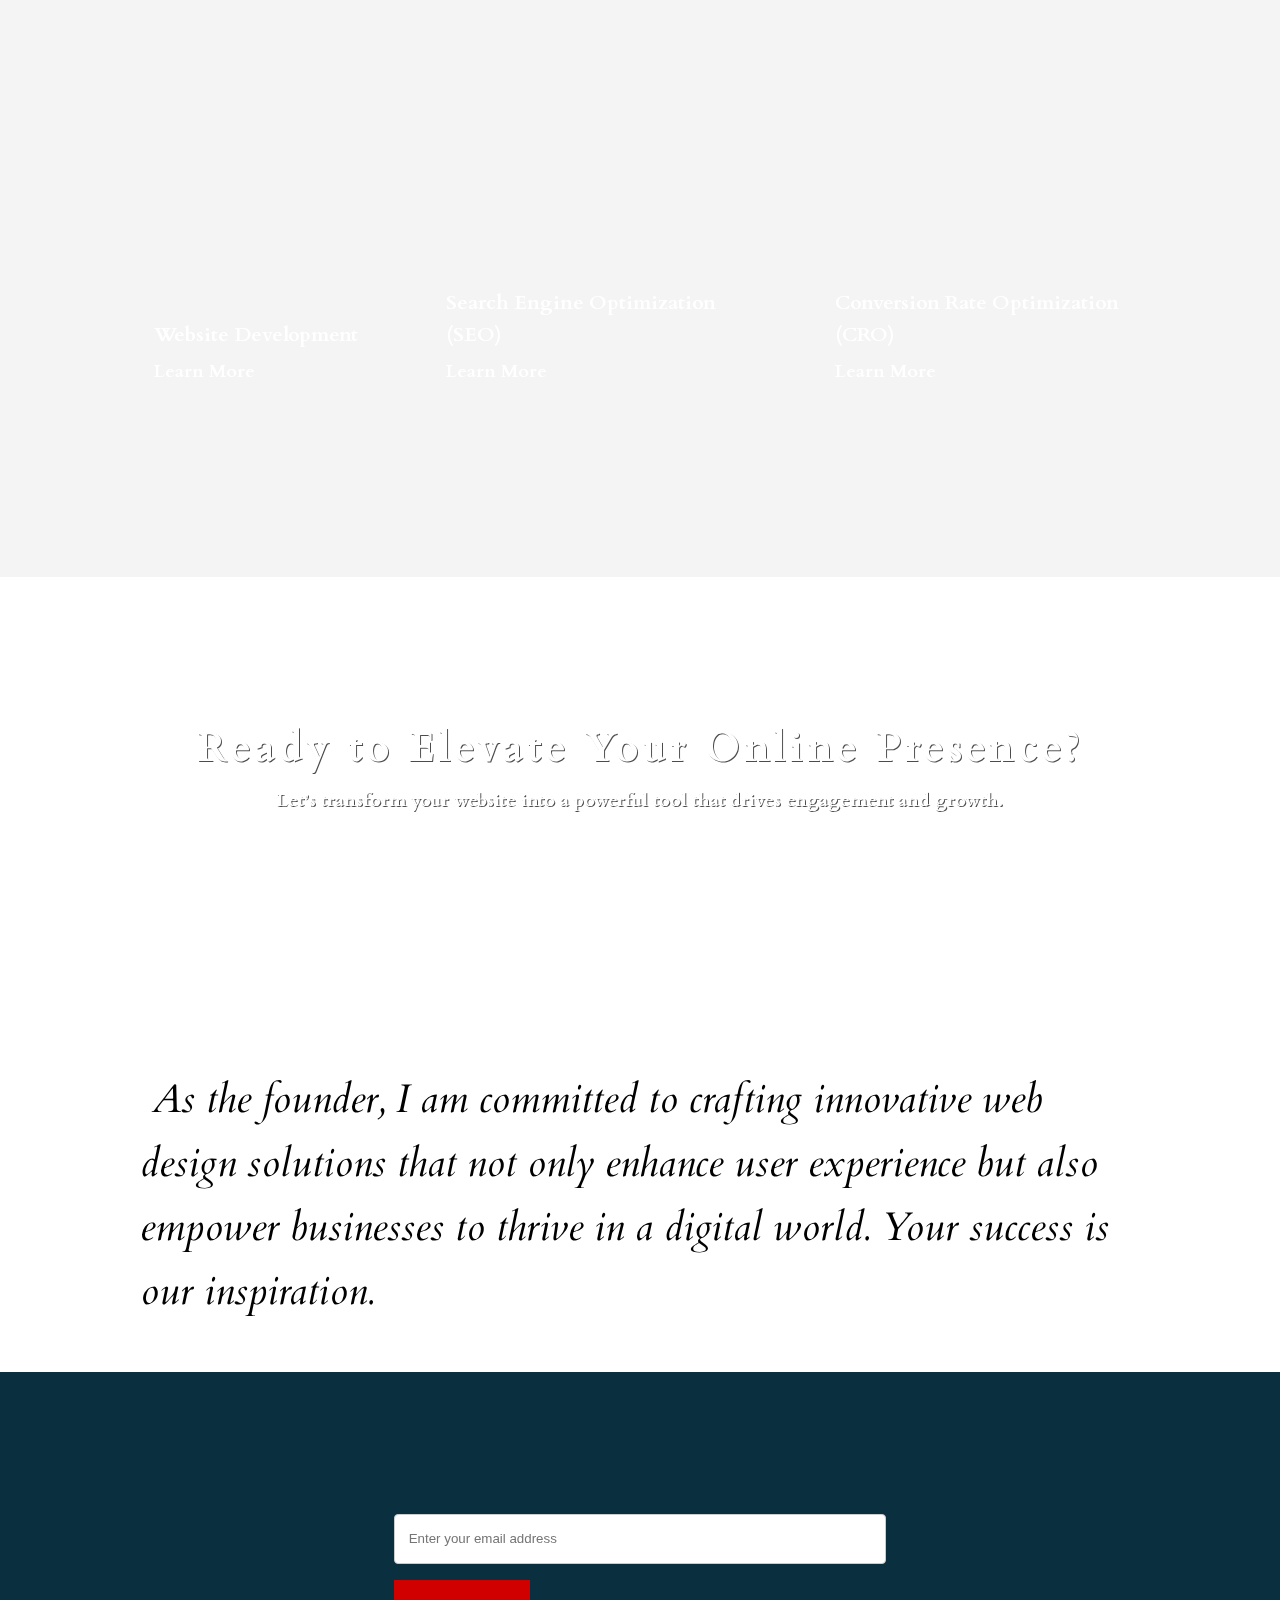
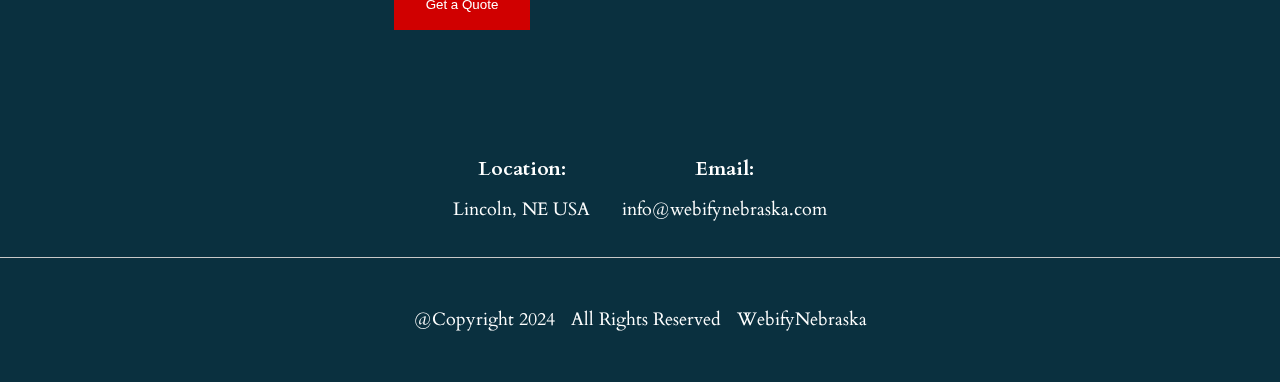
==== commit 61502e92: "Update index.html" ====
--- a/index.html
+++ b/index.html
@@ -173,7 +173,7 @@
           <input type="email" name="email" placeholder="Enter your email address" />
          
 
-          <button class="btn">Get Quote</button>
+          <button class="btn"> Get a Quote</button>
           </form>
         </div>
         <div class="contact__footer-wrapper">
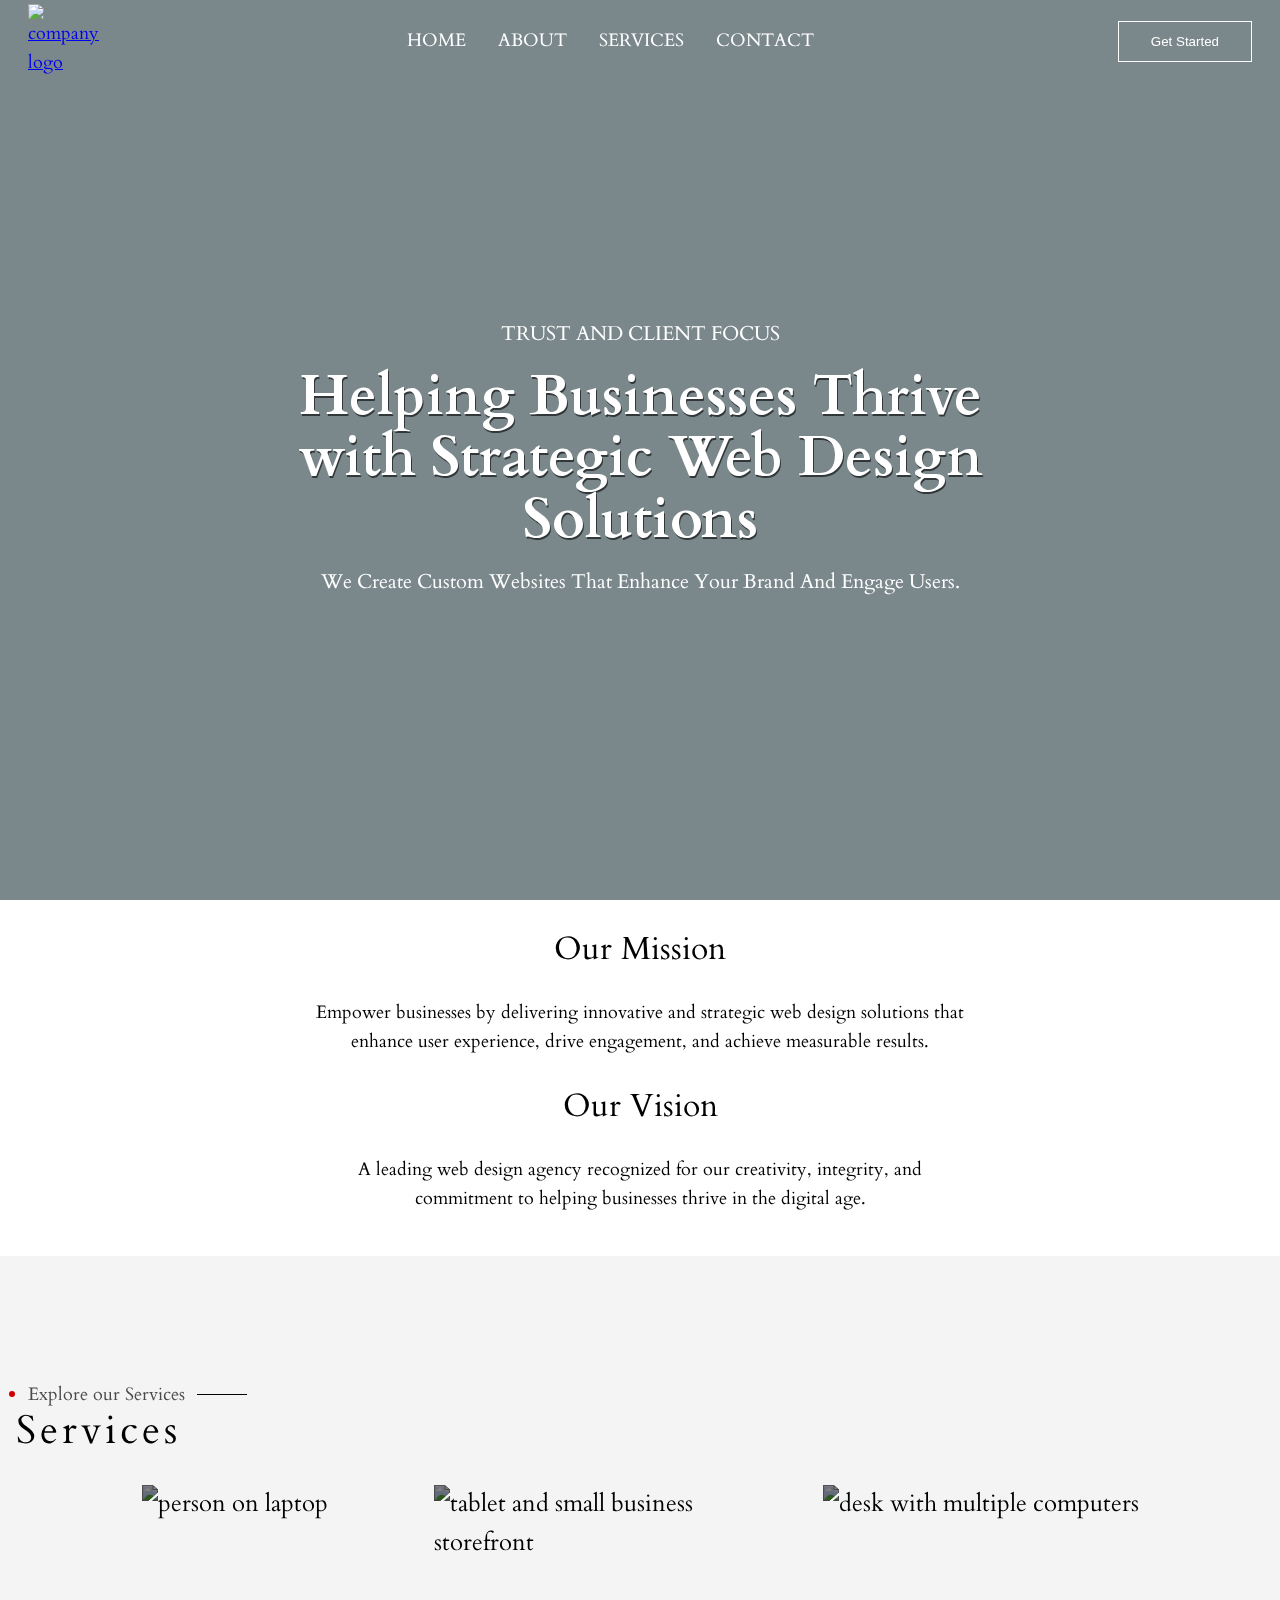
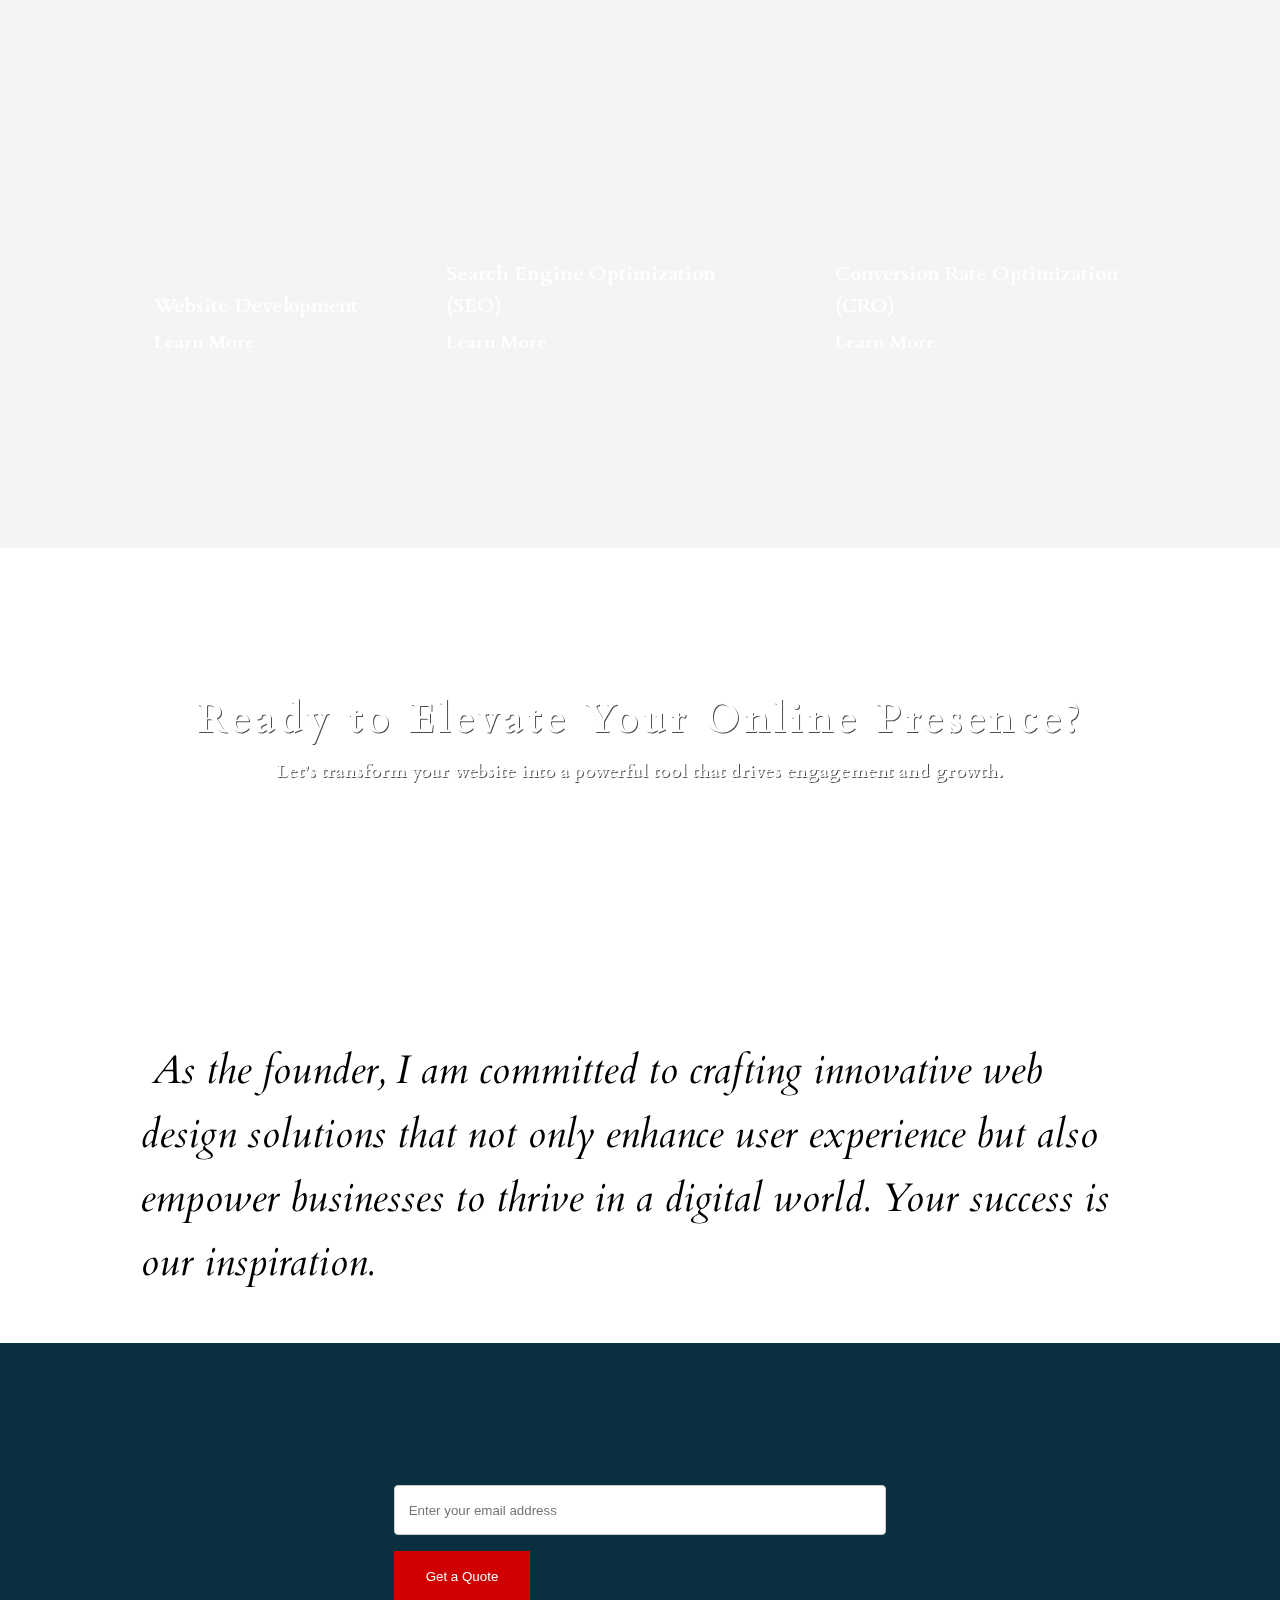
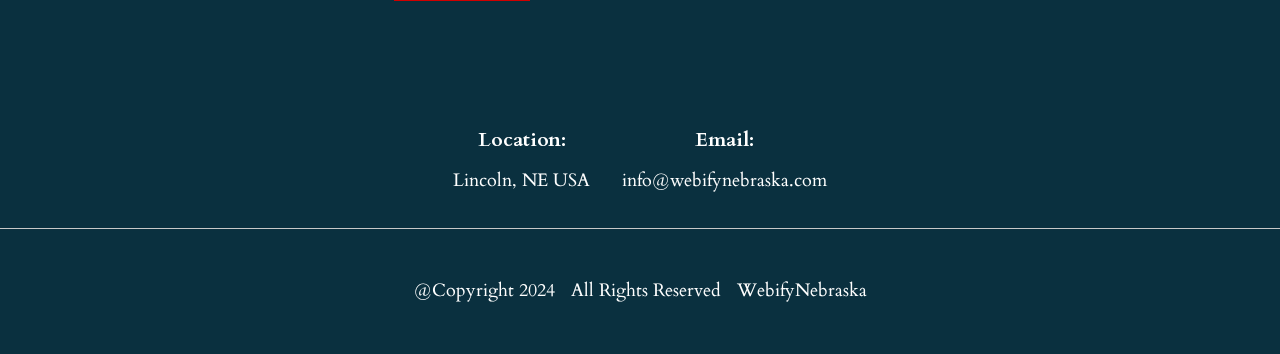
==== commit e41e7b57: "Update mission and vision statements.html" ====
--- a/index.html
+++ b/index.html
@@ -75,7 +75,7 @@
             <h3>Our Mission</h3>
           </div>
           <p>
-            Our mission is to empower businesses by delivering innovative and
+            Empower businesses by delivering innovative and
             strategic web design solutions that enhance user experience, drive
             engagement, and achieve measurable results.
           </p>
@@ -87,7 +87,7 @@
             <h3>Our Vision</h3>
           </div>
           <p>
-            Our vision is to be a leading web design agency recognized for our
+            A leading web design agency recognized for our
             creativity, integrity, and commitment to helping businesses thrive
             in the digital age.
           </p>
